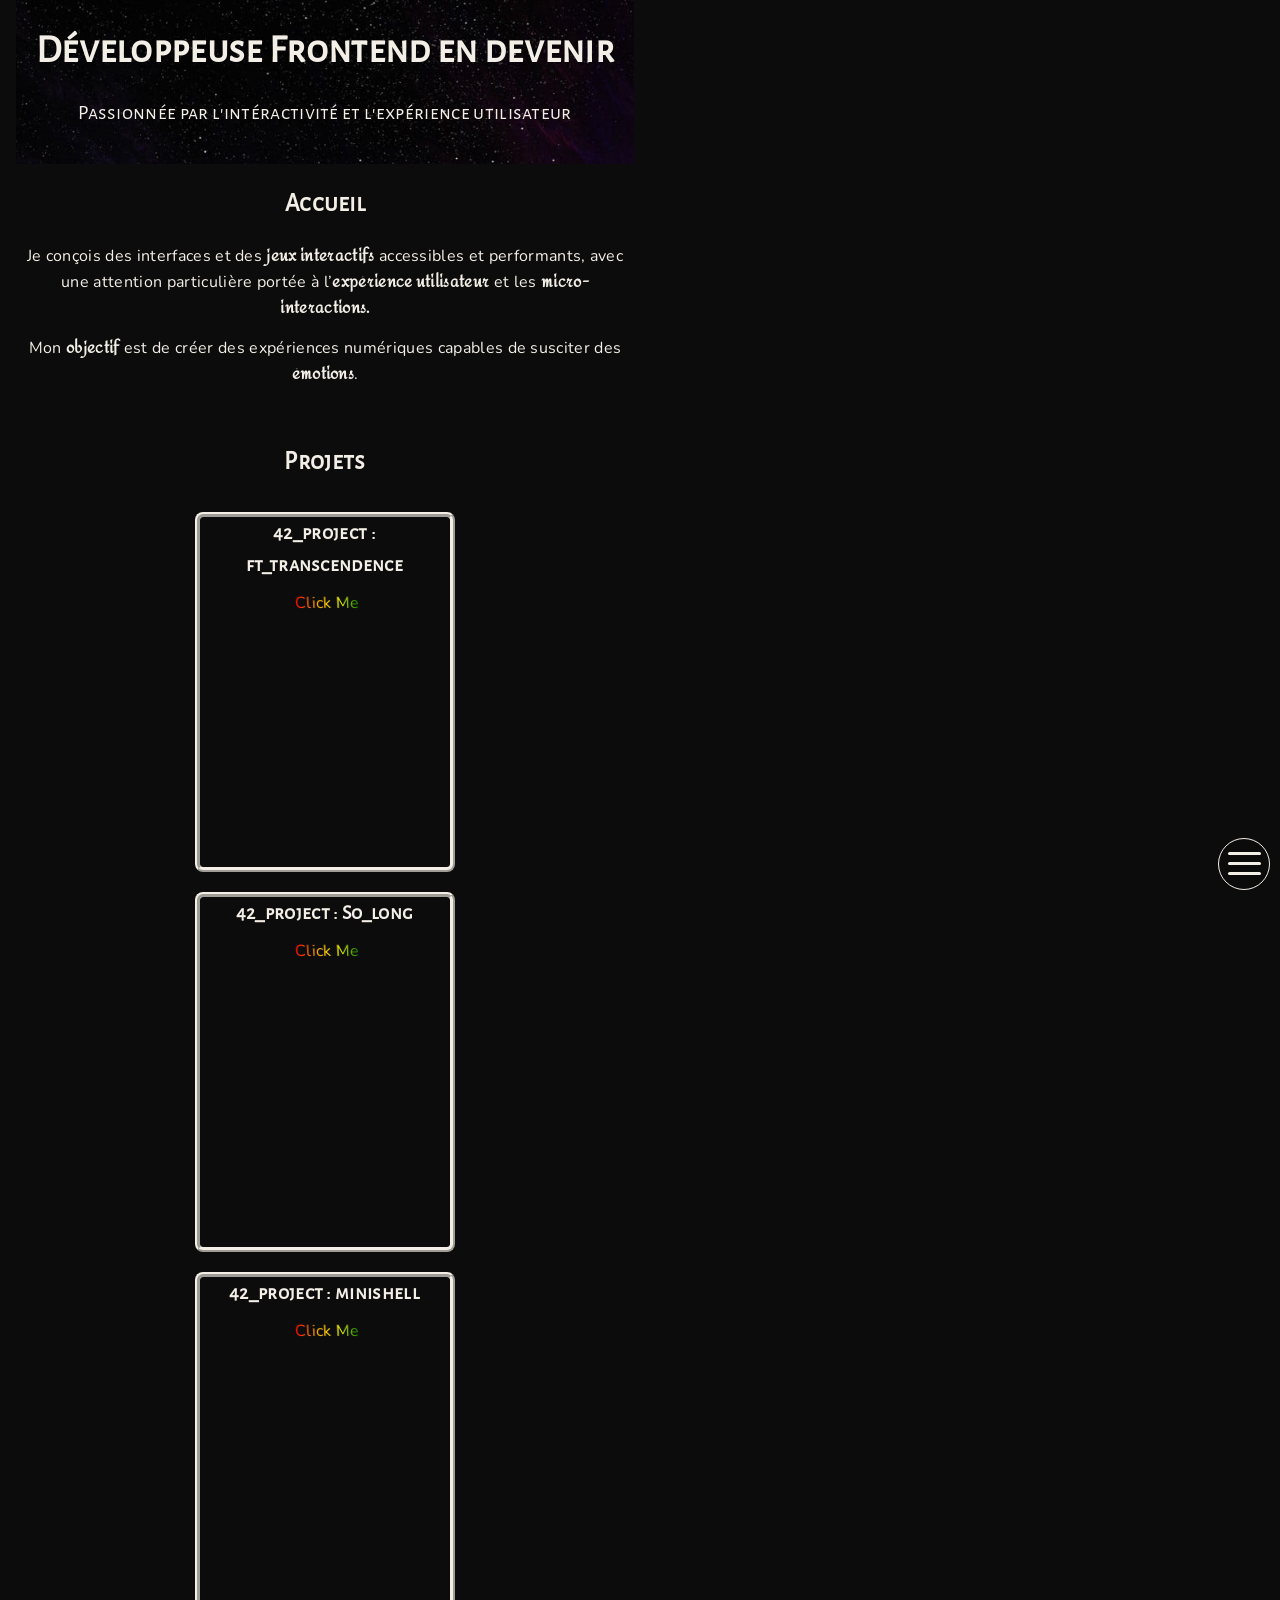
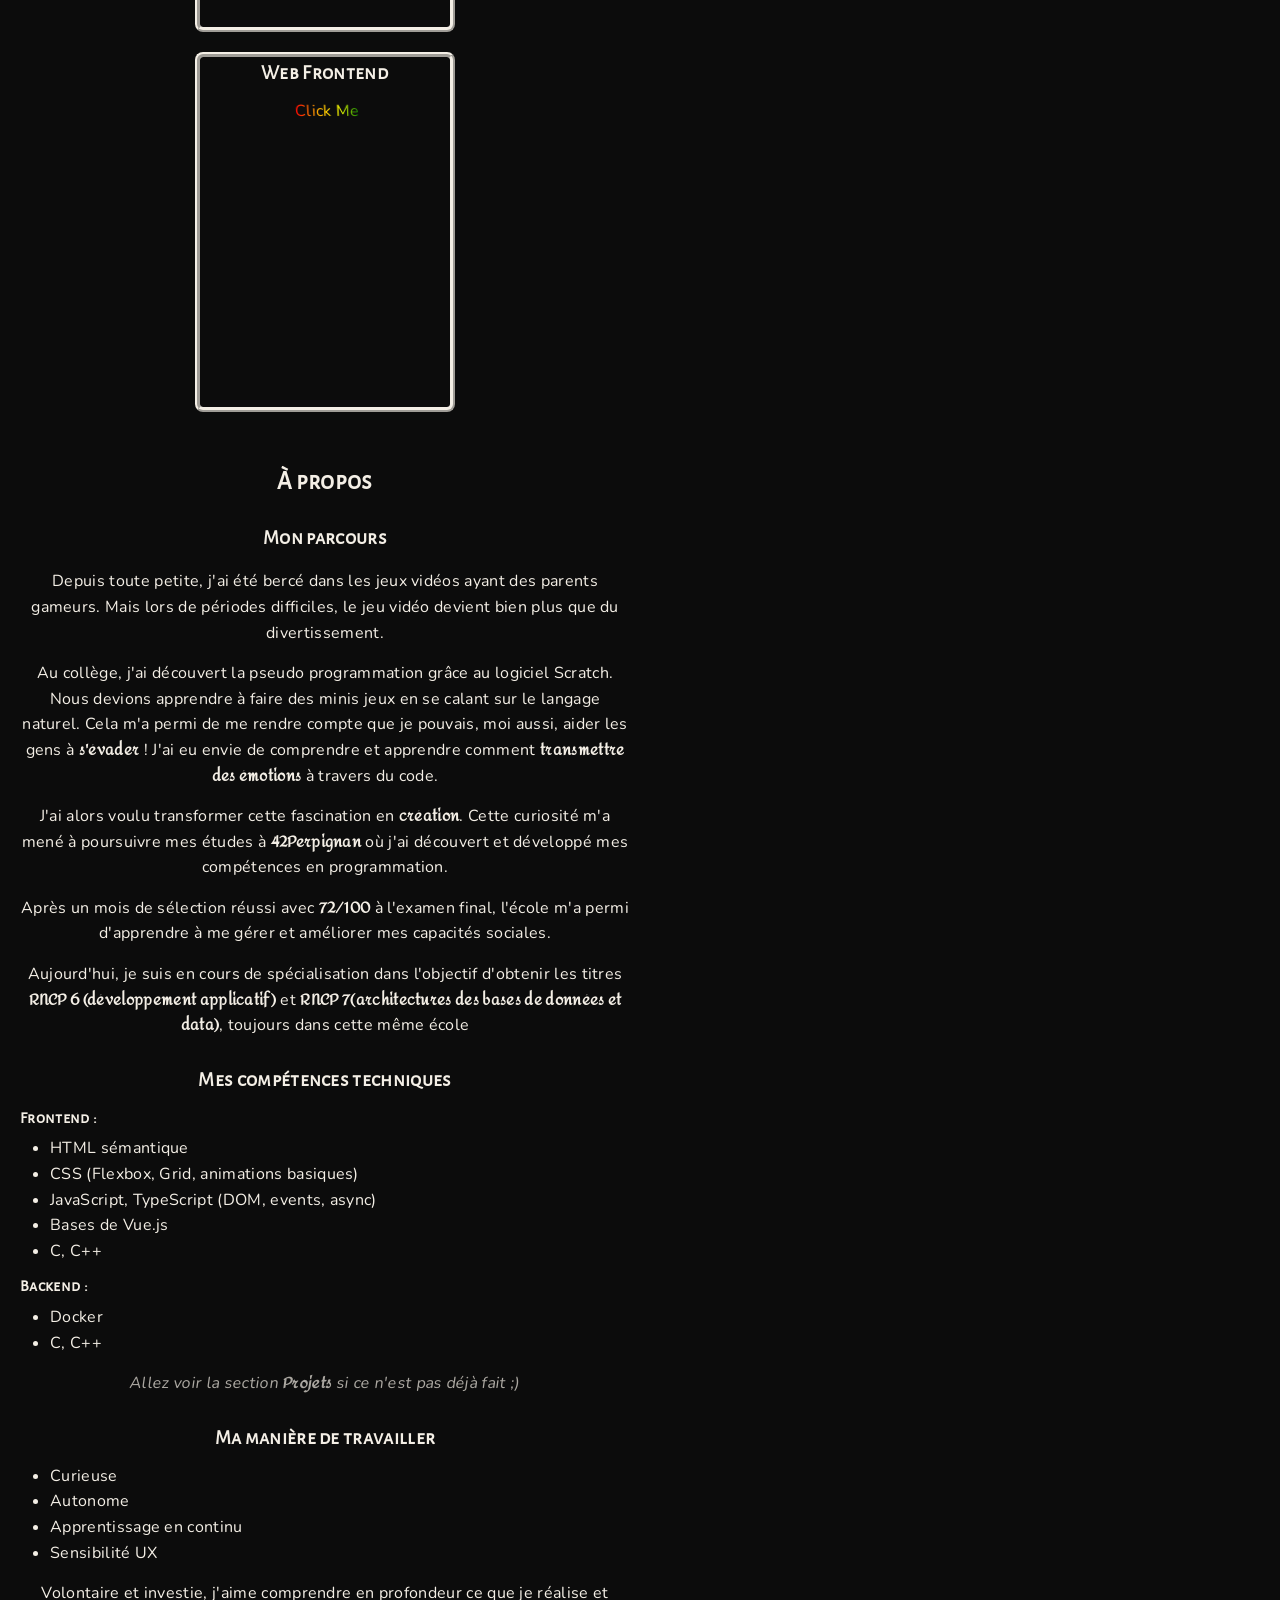
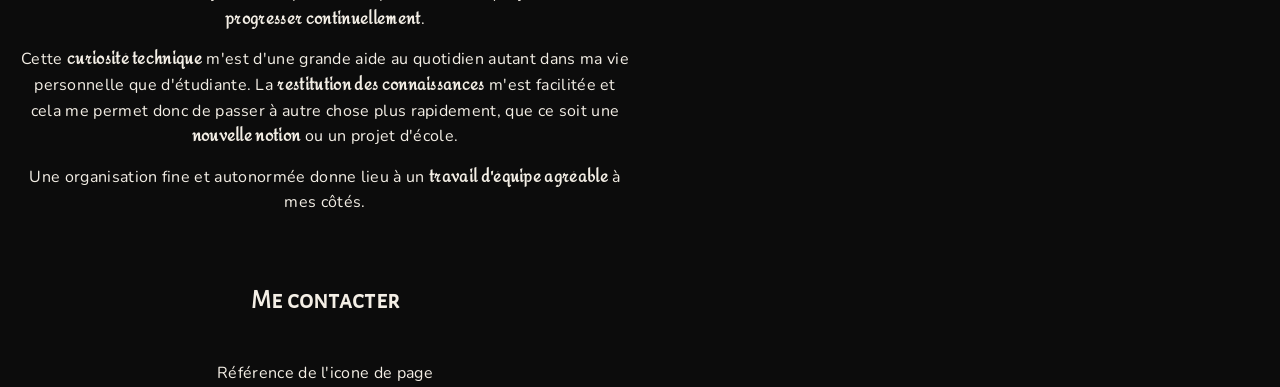
==== index.html @ 4a81463d "version choisie, navigation faite, reorganisation html-css, correction erreurs de syntaxe" ====
<!DOCTYPE html>
<html lang="fr">
	<head>
		<meta charset="UTF-8" />
		<meta name="viewport" content="width=device-width, initial-scale=1" />
		<title>Portfolio de Julie</title>
		<link rel="icon" type="image/png" href="assets/img/champignon.png" />
		<link rel="stylesheet" href="assets/css/style.css" />
		<script src="assets/js/script.js" defer></script>
	</head>
	<body>
		<header>
			<nav class="header__navigation">
				<a class="navigation__visible_element navigation__title" href="#title"><img src="assets/img/champignon.png" height="40px" width="40px" /><span>Julie</span></a>
				<ul class="navigation__list">
					<li class="navigation__visible_element navigation__links"><a href="#home" class="page"><span>Accueil</span></a></li>
					<li class="navigation__visible_element navigation__links"><a href="#project"><span>Mes projets</span></a></li>
					<li class="navigation__visible_element navigation__links"><a href="#about"><span>À propos</span></a></li>
					<li class="navigation__visible_element navigation__links"><a href="#contact"><span>Contact</span></a></li>
					<li class="navigation__visible_element navigation__links"><a href="#title" class="cv"><button><div class="here">></div><span>Télécharger CV</span></button></a></li>
				</ul>
				<div class="navigation__visible_element mode__div" id="mode"><img src="assets/img/paillettes.svg" height="20px" width="20px" /><button class="dark"><div></div></button></div>
				<div class="navigation__background"><button id="burger"><div></div></button></div>
			</nav>
		</header>
		<main>
			<section class="title__section" id="title">
				<h1>Développeuse Frontend en devenir</h1>
				<p>Passionnée par l'intéractivité et l'expérience utilisateur</p>
			</section>
			<section class="home__section" id="home">
				<h2>Accueil</h2>
				<p>Je conçois des interfaces et des <span class="emphasis">jeux interactifs</span> accessibles et performants, avec une attention particulière portée à l’<span class="emphasis">expérience utilisateur</span> et les <span class="emphasis">micro-interactions.</span></p>
				<p>Mon <span class="emphasis">objectif</span> est de créer des expériences numériques capables de susciter des <span class="emphasis">émotions</span>.</p>
				<!-- <button class="signature">Me contacter</button> -->
			</section>
			<section class="project__section" id="project">
				<h2>Projets</h2>
				<div class="project__cards">
					<a href="#11">
						<article id="1">
							<h3>42_project : ft_transcendence</h3>
							<img src=""/>
							<span>Click Me</span>
						</article>
					</a>
					<a href="#21">
						<article id="2">
							<h3>42_project : So_long</h3>
							<img src=""/>
							<span>Click Me</span>
						</article>
					</a>
					<a href="#31">
						<article id="3">
							<h3>42_project : minishell</h3>
							<img src=""/>
							<span>Click Me</span>
						</article>
					</a>
					<a href="#41">
						<article id="4">
							<h3>Web Frontend</h3>
							<img src=""/>
							<span>Click Me</span>
						</article>
					</a>
				</div>
				<div class="project__description">
					<button id="close"><img src="assets/img/traverser.svg" /></button>
					<div id="11">
						<h3>42_project : ft_transcendence</h3>
						<p>Stack utilisée : mysql, DockerFile, Makefile, TypeScript, Tailwind, Vue.js, CSS</p>
						<p>Arrivée en cours de route sur un projet déjà commencé, j'ai dû m'adapter au reste du code, surtout au jeu déjà en place. Le problème c'est qu'il fallait que j'améliore et continue de construire le tournoi en même temps que de le réadapter en fonction des modifications faites au jeu pas tout à fait fini. Une autre difficulté a aussi été de comprendre l'organisation du projet et vite apprendre ce que les autres savaient déjà pour pouvoir travailler en autonomie.</p>
						<p>Ce projet a été une épreuve, réussie, pour moi, j'ai beaucoup appris au niveau travail de groupe et communication-serveur client (sans parler de la stack utilisée entièrement nouvelle pour moi).</p>
					</div>
					<div id="21">
						<h3>42_project : So_long</h3>
						<p>Stack utilisée : C, minilibx, Makefile</p>
						<p>J'ai rencontré beaucoup de problèmes sur la création de mes textures au niveau format et manipulation de GIMP, que j'ai résolu en expérimentant.</p>
						<p>Cela a été un projet plutôt simple, j'ai appris comment les touches du clavier sont représentées dans le code ainsi que comment gérer la taille de l'écran et textures avec la minilibx.</p>
						<p>Le plus compliqué a été les textures et organiser mon projet proprement étant un projet solo.</p>
					</div>
					<div id="31">
						<h3>42_project : minishell</h3>
						<p>Stack utilisée : C, Makefile</p>
						<p>Un projet difficile car étant le premier projet en groupe de l'école 42, il fallait apprendre à nous gérer. Comme ma promotion était en avance sur moi, je me suis retrouvée dans un entre deux où il n'y avait pas de personnes disponible pour faire le projet, alors je l'ai fait quasi entièrement toute seule. J'ai eu beaucoup de difficultés à comprendre comment le shell fonctionnait et trouver le bon ordre de traitement.</p>
						<p>J'ai appris le fonctionnement des signaux un peu plus en profondeur ainsi que les heredocs et la tokenisation.</p>
						<p>Sur ce projet j'ai fourni de gros efforts d'organisation et de tri de fonctions pour faciliter la compréhension des autres ainsi que la mienne.</p>
					</div>
					<div id="41">
						<h3>Web Frontend</h3>
						<p>Stack utilisée : HTML, CSS, JavaScript</p>
					</div>
				</div>
			</section>
			<section class="about__section" id="about">
				<h2>À propos</h2>
				<div>
					<h3>Mon parcours</h3>
					<p>Depuis toute petite, j'ai été bercé dans les jeux vidéos ayant des parents gameurs. Mais lors de périodes difficiles, le jeu vidéo devient bien plus que du divertissement.</p>
					<p>Au collège, j'ai découvert la pseudo programmation grâce au logiciel Scratch. Nous devions apprendre à faire des minis jeux en se calant sur le langage naturel. Cela m'a permi de me rendre compte que je pouvais, moi aussi, aider les gens à <span class="emphasis">s'évader</span> ! J'ai eu envie de comprendre et apprendre comment <span class="emphasis">transmettre des émotions</span> à travers du code.</p>
					<p>J'ai alors voulu transformer cette fascination en <span class="emphasis">création</span>. Cette curiosité m'a mené à poursuivre mes études à <span class="emphasis">42Perpignan</span> où j'ai découvert et développé mes compétences en programmation.</p>
					<p>Après un mois de sélection réussi avec <span class="emphasis">72/100</span> à l'examen final, l'école m'a permi d'apprendre à me gérer et améliorer mes capacités sociales.</p>
					<p>Aujourd'hui, je suis en cours de spécialisation dans l'objectif d'obtenir les titres <span class="emphasis">RNCP 6 (développement applicatif)</span> et <span class="emphasis">RNCP 7(architectures des bases de données et data)</span>, toujours dans cette même école</p>
				</div>
				<div>
					<h3>Mes compétences techniques</h3>
					<h4>Frontend :</h4>
					<ul>
						<li>HTML sémantique</li>
						<li>CSS (Flexbox, Grid, animations basiques)</li>
						<li>JavaScript, TypeScript (DOM, events, async)</li>
						<li>Bases de Vue.js</li>
						<li>C, C++</li>
					</ul>
					<h4>Backend :</h4>
					<ul>
						<li>Docker</li>
						<li>C, C++</li>
					</ul>
					<p class="info">Allez voir la section <span class="emphasis">Projets</span> si ce n'est pas déjà fait ;)</p>
				</div>
				<div>
					<h3>Ma manière de travailler</h3>
					<ul>
						<li>Curieuse</li>
						<li>Autonome</li>
						<li>Apprentissage en continu</li>
						<li>Sensibilité UX</li>
					</ul>
					<p>Volontaire et investie, j'aime comprendre en profondeur ce que je réalise et <span class="emphasis">progresser continuellement</span>.</p>
					<p>Cette <span class="emphasis">curiosité technique</span> m'est d'une grande aide au quotidien autant dans ma vie personnelle que d'étudiante. La <span class="emphasis">restitution des connaissances</span> m'est facilitée et cela me permet donc de passer à autre chose plus rapidement, que ce soit une <span class="emphasis">nouvelle notion</span> ou un projet d'école.</p>
					<p>Une organisation fine et autonormée donne lieu à un <span class="emphasis">travail d'équipe agréable</span> à mes côtés.</p>
				</div>
			</section>
			<section class="contact__section" id="contact">
				<h2>Me contacter</h2>
			</section>
		</main>
		<footer>
			<a href="https://www.flaticon.com/fr/icones-gratuites/la-nature" title="la nature icônes">Référence de l'icone de page</a>
		</footer>
	</body>
</html>
---- assets/css/style.css ----
:root {
	--white: rgb(244, 239, 230);
	--black: rgb(12, 12, 12);
	--blue-grey: rgb(46, 52, 77);
	--violet: rgb(69, 28, 74);
	--dark-violet: color-mix(in srgb, var(--violet) 60%, var(--blue-grey) 40%);
	--dark-magenta: darkmagenta;
	--pink: rgb(194, 11, 99);
	--dark-pink: color-mix(in srgb, var(--pink) 60%, var(--blue-grey) 40%);
	--blue: rgb(30, 47, 151);
	--dark-blue: color-mix(in srgb, var(--blue) 60%, var(--blue-grey) 40%);

	
	/* mode dark / light */
	--bg-img: url(../img/bg_b.jpg);
	--bg-color: var(--black);
	--txt-color: var(--white);
	--shadow-black: 12 12 12;
	--shadow-white: 244 239 230;

	--xs: 5px;
	--s: 10px;
	--m: 20px;
	--l: 25px;
	--xl: 30px;

	--size-font: 16px;
	--size-h3: 20px;
	--size-h2: 25px;
	--size-h1: 31px;
	--size-hero: 39px;
}

/* -------------------- Dyslexic people's adaptation's fonts */
@font-face {
	font-family: "Amita";
	src: url(../fonts/Amita-Regular.ttf);
}

@font-face {
	font-family: "AlegreyaSansMS";
	src: url(../fonts/AlegreyaSansSC-Regular.ttf);
}

@font-face {
	font-family: "Nunito";
	src: url(../fonts/Nunito-Regular.ttf);
}

@font-face {
	font-family: "Birthstone";
	src: url(../fonts/Birthstone-Regular.ttf);
}
/* ----------------------------------------------------- End */

.emphasis {
	font-size: calc(var(--size-font) - 1px);
	font-family: "Amita";
	font-weight: bold;
}

.signature {
	font-family: "Birthstone";
}

.info {
	transform: skewX(-8deg);
	filter: brightness(0.7);
}


/* ----------------------------------------------------------- */
/* -------------------------- RESET -------------------------- */
/* ----------------------------------------------------------- */

* {
	margin: 0;
	padding: 0;
	z-index: 5;

	-webkit-tap-highlight-color: transparent;

	transition: all 1s ease;
}

:focus-visible {
  outline: 2px solid var(--pink);
  outline-offset: 3px;
}

html {
	scroll-behavior: smooth;
}

body {
	color: var(--txt-color);
	font-family: "Nunito";
	font-size: var(--size-font);
	text-align: center;

	/* Dyslexic people's adaptation's parameters */
	line-height: 1.6;
	letter-spacing: 0.02em;
	max-width: 65ch;
	/* ------------------------------------- End */

	background-color: var(--bg-color);
}

main {
	display: flex;
	flex-direction: column;
	justify-content: center;
	align-items: center;
}

section {
	padding: var(--m);
}

button {
	all: unset;
	cursor: pointer;
}

a {
	all: unset;
	cursor: pointer;
}

/* -------------------------------------------------- Titles */
h1,h2,h3,h4 {
	font-family: "AlegreyaSansMS";
}

h1 {
	font-size: var(--size-h1);
}

h2 {
	font-size: var(--size-h2);
	margin-bottom: var(--m);
}

h3 {
	font-size: var(--size-h3);
	margin-bottom: var(--s);
}

h4 {
	margin-bottom: var(--xs);
}
/* ---------------------------------------------- Titles end */

p {
	margin: 15px 0;
}


/* ----------------------------------------------------------- */
/* ------------------------- HEADER -------------------------- */
/* ----------------------------------------------------------- */

header {
	position: fixed;
	bottom: calc(var(--s) + 5px);
	right: var(--s);
	z-index: 7;

	height: 500px;
	width: 200px;
}

/* -------------------------------------------------- Navbar */
.header__navigation {
	position: relative;

	display: flex;
	flex-direction: column;
	justify-content: unset;
	align-items: center;
}

.header__navigation > * {
	margin: var(--m) 0;
	z-index: 7;
}

.navigation__visible_element {
	opacity: 0;
	visibility: hidden;
	transform: translateY(-10px);
	transition: all 0.6s ease;
}

.navigation__visible_element.open {
	opacity: 1;
	visibility: visible;
	transform: translateY(0);
}

.navigation__title {
	display: flex;
	justify-content: center;
	align-items: center;

	transition: all 0.2s ease;
}

.navigation__title:hover {
	transform: scale(1.2);
}

.navigation__title:active {
	transform: scale(0.9);
}

.navigation__title > img {
	margin-right: var(--s);
}

.navigation__list {
	list-style: none;
}

.navigation__links {
	display: flex;
	justify-content: center;
	align-items: center;
}

.navigation__links > a {
	position: relative;

	padding: 7px 12px;
	margin: 7px;

	display: flex;
	justify-content: center;
	align-items: center;

	border-radius: 15px;
	border: none;

	background: none;

	transition: all 0.2s ease;
}

.navigation__links > a:before {
	content: "";

	position: absolute;
	inset: 0;
	z-index: 4;

	border-radius: 15px;
	border: none;

	background: linear-gradient(
		to right,
		var(--dark-pink) 0%,
		var(--pink) 33%,
		var(--pink) 70%,
		var(--dark-pink) 100%
	);

	box-shadow:
		inset 0 3px 6px rgba(255,255,255,0.4),
		inset 0 -4px 8px rgba(0,0,0,0.4);

	opacity: 0;
}

.navigation__links > a:hover {
	transform: scale(1.2);
}

.navigation__links > a:active {
	transform: scale(0.9);
}

.navigation__links > a > span {
	transition: none;
}

.navigation__links > a.page:before {
	opacity: 1;
}

.navigation__links > a.page:hover {
	box-shadow:
		2px 2px 10px rgb(var(--shadow-white) / 0.4);
}

.navigation__links > a.page > span {
	color: var(--white);
}

/* ------------------------------- Button CV + animation */
.navigation__links > a.cv {
	padding: 0;
}

.navigation__links > a.cv > button {
	position: relative;

	padding: 5px;

	color: var(--white);
	
	border-radius: 15px;
		
	display: flex;
	justify-content: center;
	align-items: center;

	background: linear-gradient(to right, var(--violet) 0%, darkmagenta 25%, darkmagenta 100%);

	box-shadow:
		inset 0 3px 6px rgba(255,255,255,0.4),
		inset 0 -4px 8px rgba(0,0,0,0.4);
}

.navigation__links > a.cv > button:hover {
	box-shadow:
		inset 0 3px 6px rgba(255,255,255,0.4),
		inset 0 -4px 8px rgba(0,0,0,0.4),
		2px 2px 10px rgb(var(--shadow-white) / 0.4);
}

.navigation__links > a.cv > button > div.here {
	margin-right: 5px;

	height: 25px;
	width: 25px;
	
	display: flex;
	justify-content: center;
	align-items: center;

	border-radius: 50%;

	background-color: black;
	box-shadow: inset -2px 3px 6px rgba(255,255,255,0.4);

	color: var(--dark-magenta);
}

.navigation__links > a.cv > button > span {
	padding: 2px 7px 2px 0;
}

.navigation__links > a.cv > button.move > span {
	cursor: not-allowed;
	animation: cv-out 1.2s linear;
}

@keyframes cv-out {
	12% {
		transform: scale(1.4);
		opacity: 0;
	}

	90% {
		transform: scale(1.5);
		opacity: 0;
	}

	100% {
		transform: scale(1);
		opacity: 1;
	}
}

.navigation__links > a.cv .star {
	position: absolute;
	top: calc(50% - 2px);
	left: calc(50% - 2px);
	
	width: 4px;
	height: 4px;
	
	display: none;

	background-color: rgb(255, 163, 208);

	transform-origin: center;
	clip-path: path("M 2 0 C 2 1, 3 2, 4 2 C 3 2, 2 3, 2 4 C 2 3, 1 2, 0 2 C 1 2, 2 1, 2 0 Z");
}

.navigation__links > a.cv .star.move {
	display: block;
	animation: star-out 1.2s linear;
}

@keyframes star-out {
	0% {
		transform: scale(var(--size) * 0.05) translate(var(--x), var(--y));
	}

	12% {
		transform: scale(calc(var(--size) * 0.9)) translate(calc(var(--x) * 1.9), calc(var(--y) * 1.9));
	}

	90% {
		transform: scale(var(--size)) translate(calc(var(--x) * 2), calc(var(--y) * 2));
	}

	100% {
		transform: scale(1) translate(var(--x), var(--y));
	}
}
/* --------------------------- Button CV + animation end */

/* ------------------------------------------------ Mode */
.mode__div {
	display: flex;
	align-items: center;
}

.mode__div > button {
	margin-left: var(--s);

	height: 30px;
	width: 55px;

	display: flex;
	justify-content: flex-start;
	align-items: center;

	border-radius: 15px;
	border-style: solid;
	border-color: var(--txt-color);
	border-width: 1px;

	background-color: var(--bg-color);

	box-shadow:
		inset 0 3px 6px rgba(0,0,0,0.4),
		inset 0 -4px 8px rgba(255,255,255,0.4);

	transition: all 1s ease;
}

.mode__div > button > div {
	margin: 0 1px;

	height: 25px;
	width: 25px;

	border-radius: 50%;

	background: linear-gradient(
		45deg,
		var(--dark-pink) 0%,
		var(--pink) 33%,
		var(--pink) 70%,
		var(--dark-pink) 100%
	);

	box-shadow:
		inset 0 3px 6px rgba(255,255,255,0.4),
		inset 0 -4px 8px rgba(0,0,0,0.4);

	transition: all 1s ease;

	--x: 0px;
	transform: translateX(var(--x, 0px)) scale(1);
}

.mode__div > button.light > div {
	--x: 28px;
}

.mode__div > button:hover > div {
	transform: translateX(var(--x, 0px)) scale(1.2);
}
/* -------------------------------------------- Mode end */

/* ---------------------------------------------- Burger */
.navigation__background {
	position: absolute;
	bottom: -65px;
	right: 0;
	z-index: 6;

	height: 50px;
	width: 50px;

	font-size: 0;

	border-radius: 50%;
	border-color: var(--txt-color);
	border-width: 1px;
	border-style: solid;

	background-color: rgb(var(--shadow-black) / 0.8);
	/* backdrop-filter: blur(4px); */
}

.navigation__background.open {
	animation: menu-open 0.6s forwards;
}

.navigation__background.close {
	animation: menu-open 0.6s reverse;
}

@keyframes menu-open {
	20%{
		border-radius: 12px;
		height: 50px;
		width: 50px;
	}
	100% {
		border-radius: 12px;
		height: 110%;
		width: 100%;
	}
}

.navigation__background > button {
	position: absolute;
	bottom: 0;
	right: 0;

	height: 50px;
	width: 50px;

	display: flex;
	justify-content: center;
	align-items: center;
}

.navigation__background > button > div {
	position: relative;

	height: 3px;
	width: 33px;

	border-radius: 3px;

	background-color: var(--txt-color);
}

.navigation__background.open > button > div {
	background-color: transparent;
}

.navigation__background > button > div::before, .navigation__background > button > div::after {
	content: "";

	position: absolute;
	left: 0px;

	height: 3px;
	width: 33px;

	border-radius: 3px;

	background-color: var(--txt-color);

	transition: all 1s ease;
}

.navigation__background > button > div::before {
	transform: translateY(-10px);
}

.navigation__background.open > button > div::before {
	transform: rotate(45deg);
}

.navigation__background > button > div::after {
	transform: translateY(10px);
}

.navigation__background.open > button > div::after {
	transform: rotate(-45deg);
}
/* ------------------------------------------ Burger end */
/* ---------------------------------------------- Navbar end */


/* ----------------------------------------------------------- */
/* -------------------------- TITLE -------------------------- */
/* ----------------------------------------------------------- */

.title__section {
	display: flex;
	flex-direction: column;
	justify-content: center;
	align-items: center;

	background-size: cover;
	background-attachment: fixed;
	background-image: var(--bg-img);
}

.title__section h1 {
	font-size: var(--size-hero);
}

.title__section p {
	font-family: "AlegreyaSansMS";
	font-size: var(--size-h3);
}


/* ----------------------------------------------------------- */
/* ------------------------- PROJECTS ------------------------ */
/* ----------------------------------------------------------- */

.project__section {
	display: flex;
	flex-direction: column;
	justify-content: center;
	align-items: center;
}

/* --------------------------------------------- Cards start */
.project__section > .project__cards {
	display: grid;
	grid-template-columns: 1;
	grid-template-rows: 4;
}

.project__section > .project__cards > a {
	margin: var(--s);
}

.project__section > .project__cards > a > article {
	width: 250px;
	height: 350px;

	cursor: pointer;

	border: 5px ridge;
	border-radius: 8px;
	border-color: var(--txt-color);

	transition: transform 0.5s ease;
	transform-style: preserve-3d;
}

.project__section > .project__cards > a > article:hover {
	transform: perspective(400px) rotateX(5deg) rotateY(5deg) scale(1.05);
	box-shadow: 5px 5px 15px var(--dark-magenta);
}

.project__section > .project__cards > a > article > p {
	transform: skewX(-5deg);
	color: var(--pink);
}

.project__section > .project__cards > a > article > span {
	display: inline-block;

	background: linear-gradient(90deg, red, orange, yellow, green, blue, violet, red);
	background-size: 200%;
	background-clip: text;

	color: transparent;

	transform: skewX(3deg);
	animation: rainbowMove 3s linear infinite;
}

@keyframes rainbowMove {
	to {
		background-position: -200%;
	}
}
/* ----------------------------------------------- Cards end */

/* --------------------------------------- Description start */
.project__section > .project__description {
	position: relative;
}

.project__section > .project__description > button {
	position: absolute;
	top: var(--m);
	right: var(--m);
	z-index: 6;
	
	align-self: flex-end;
	
	display: none;

	border: none;
	background: none;
	color: inherit;
	font-size: 0;
}

.project__section > .project__description > button:active {
	transform: scale(0.85);
	transition: ease;
}

.project__section > .project__description > div {
	display: none;
	padding: var(--s);

	color: var(--white);

	border-radius: 10px;
	border-color: var(--txt-color);
	border-style: ridge;
	border-width: 2px;

	background: linear-gradient(165deg, var(--violet) 0%, var(--violet) 30%, var(--pink));
}
/* ----------------------------------------- Description end */


/* ----------------------------------------------------------- */
/* -------------------------- ABOUT -------------------------- */
/* ----------------------------------------------------------- */

.about__section div:not(:first-of-type) {
	margin: var(--l) 0;
}

.about__section h4 {
	text-align: left;
}

.about__section ul {
	text-align: left;
	margin-left: var(--xl);
	margin-bottom: var(--s);
}

/* ----------------------------------------------------------- */
/* -------------------------- FOOTER ------------------------- */
/* ----------------------------------------------------------- */

footer a {
	color: inherit;
}

footer a:hover {
	text-decoration: underline;
}
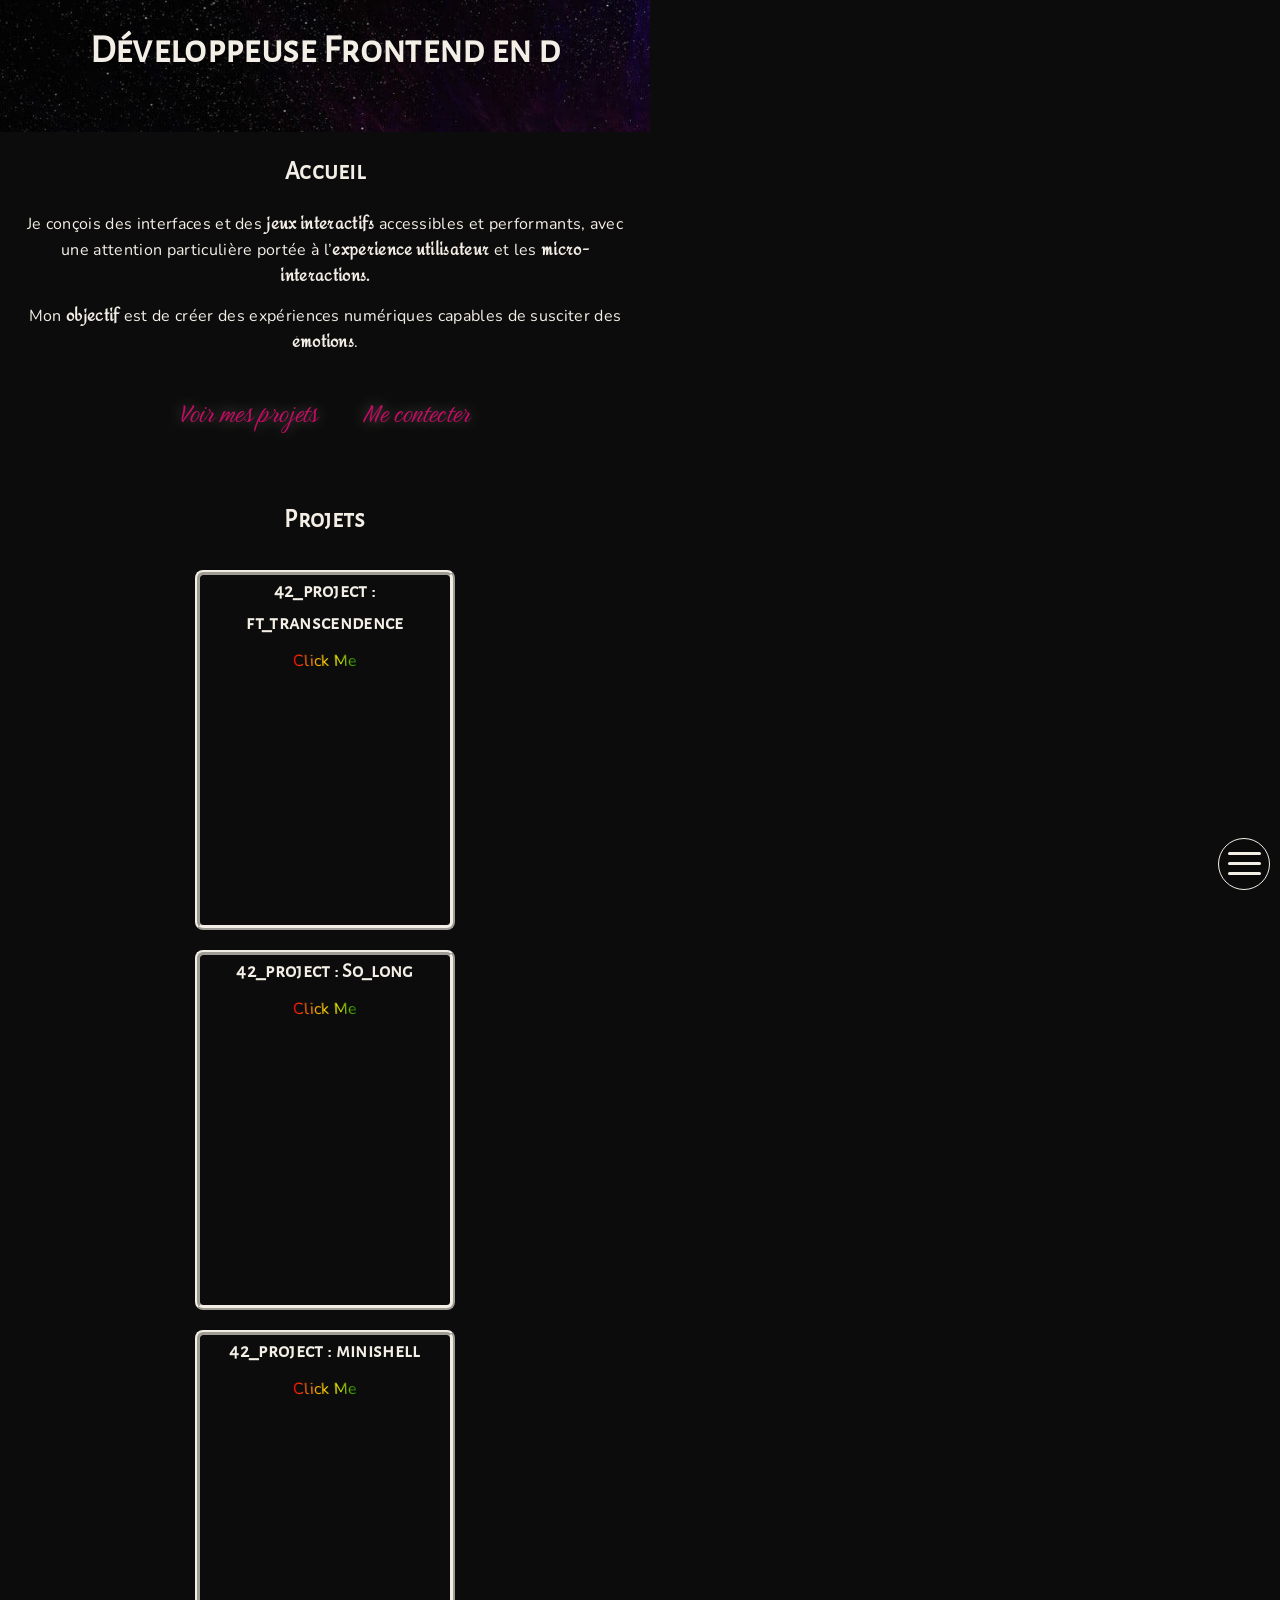
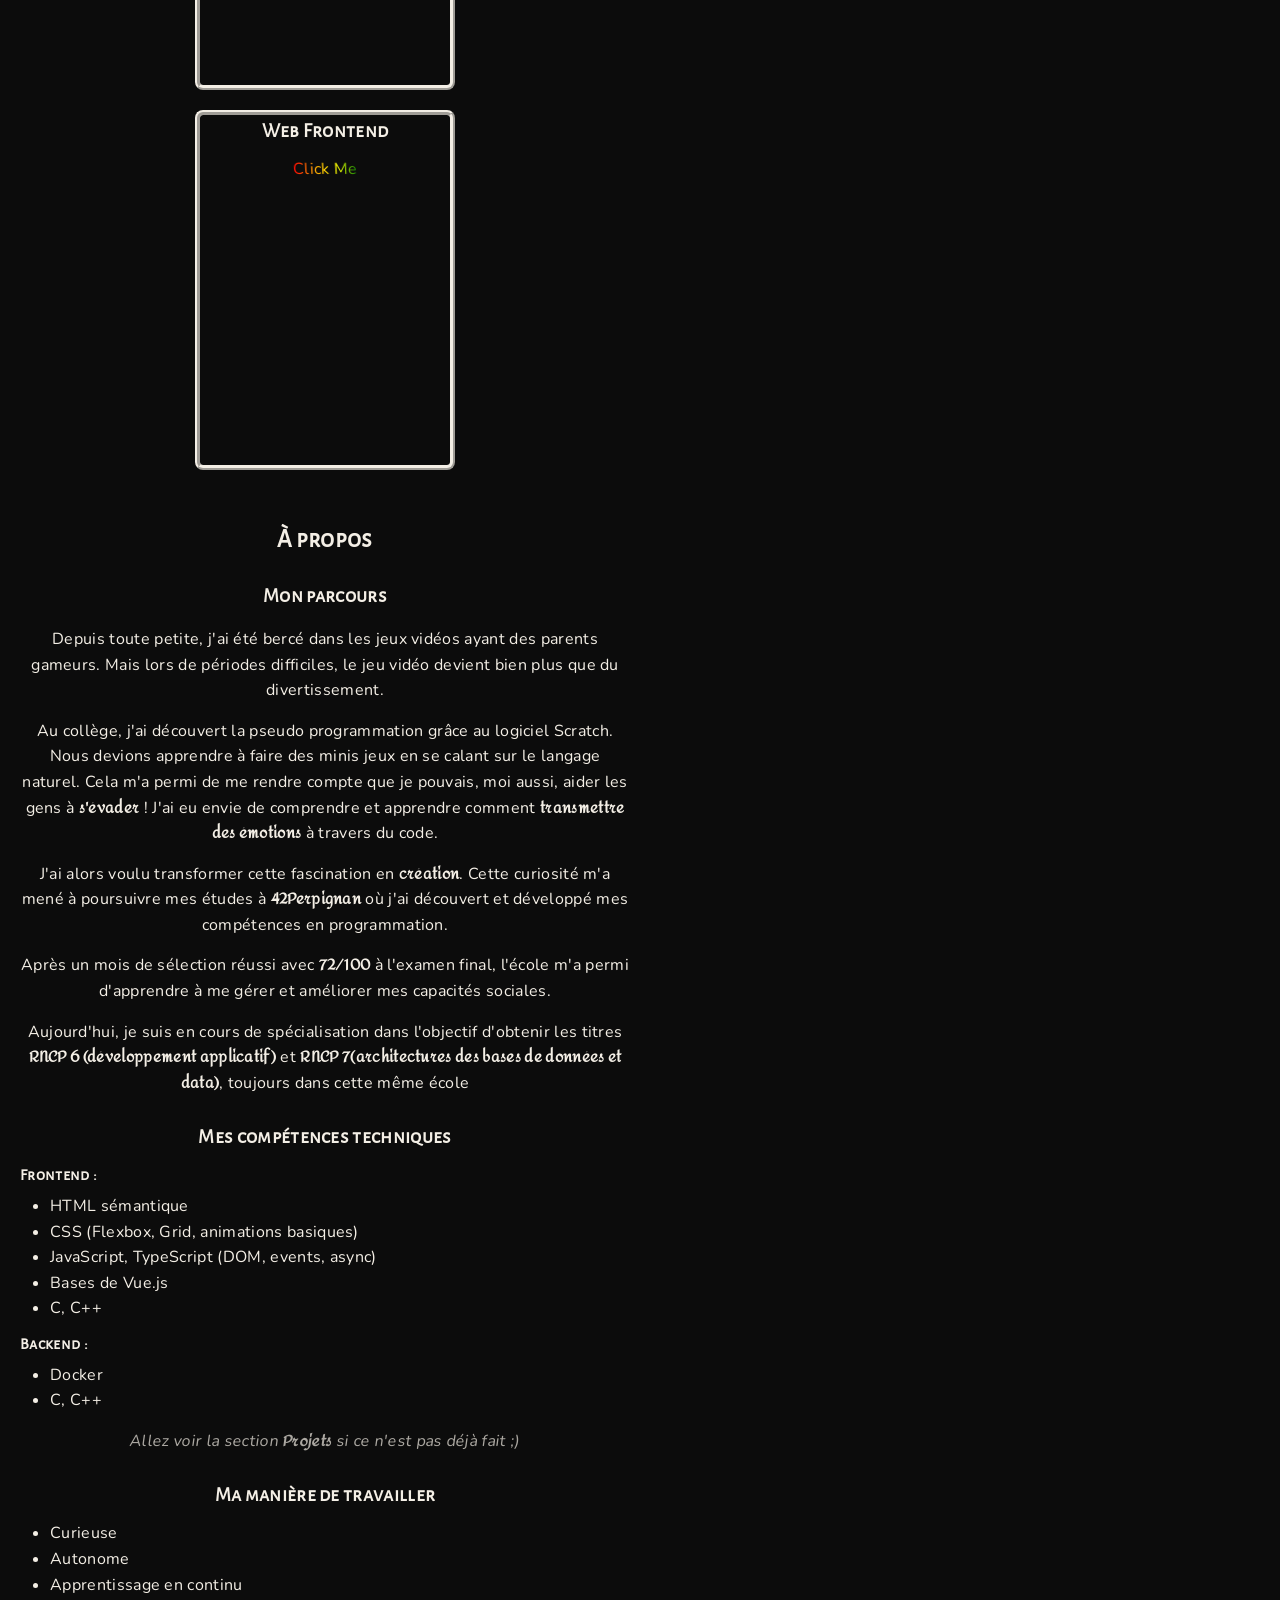
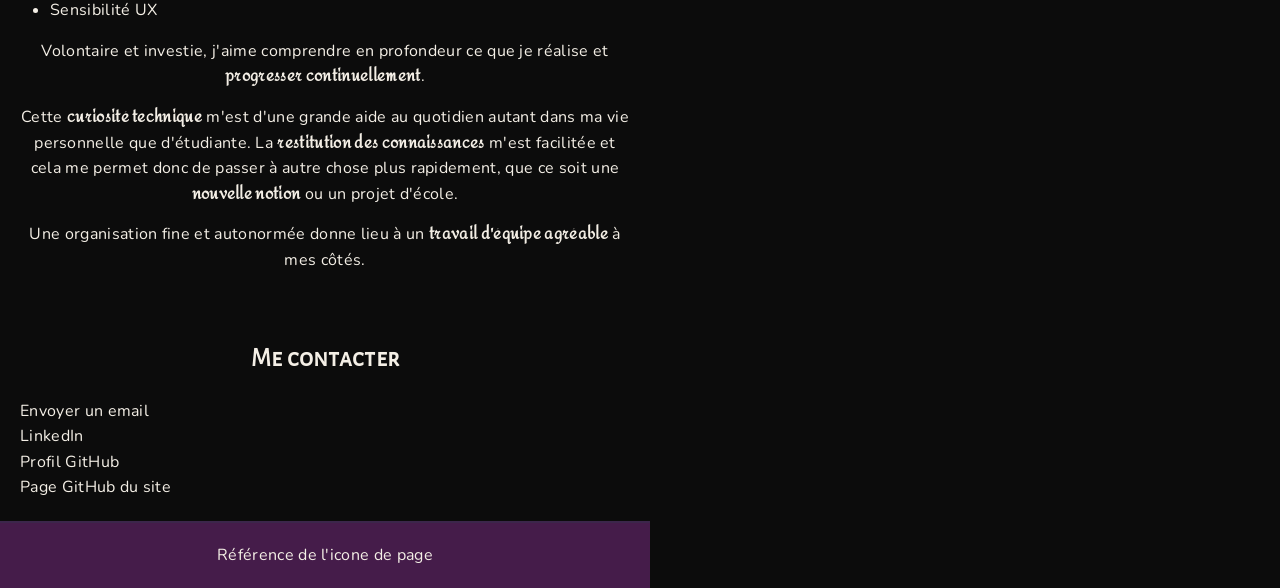
==== commit 6f25b1fb: "arrangements fichiers; ajout differents formats et taille d images compressees; a verifier animation" ====
--- a/index.html
+++ b/index.html
@@ -25,14 +25,15 @@
 		</header>
 		<main>
 			<section class="title__section" id="title">
-				<h1>Développeuse Frontend en devenir</h1>
-				<p>Passionnée par l'intéractivité et l'expérience utilisateur</p>
+				<h1 class="typing" data-text="Développeuse Frontend en devenir"></h1>
+				<p class="typing" data-text="Passionnée par l'intéractivité et l'expérience utilisateur"></p>
 			</section>
 			<section class="home__section" id="home">
 				<h2>Accueil</h2>
 				<p>Je conçois des interfaces et des <span class="emphasis">jeux interactifs</span> accessibles et performants, avec une attention particulière portée à l’<span class="emphasis">expérience utilisateur</span> et les <span class="emphasis">micro-interactions.</span></p>
 				<p>Mon <span class="emphasis">objectif</span> est de créer des expériences numériques capables de susciter des <span class="emphasis">émotions</span>.</p>
-				<!-- <button class="signature">Me contacter</button> -->
+				<a href="#project"><span class="signature bouncing">Voir mes projets</span></a>
+				<a href="#contact"><span class="signature bouncing">Me contecter</span></a>
 			</section>
 			<section class="project__section" id="project">
 				<h2>Projets</h2>
@@ -91,6 +92,9 @@
 					<div id="41">
 						<h3>Web Frontend</h3>
 						<p>Stack utilisée : HTML, CSS, JavaScript</p>
+						<p>Le site web est en lui même un exemple de travail (j'ajouterai à l'avenir d'autres mini modules à la suite de ce texte).</p>
+						<p>Lors de sa construction, j'ai beaucoup appris de règles et réfléchis sur mes erreurs. Moults aller-retours ont été faits au niveau des choix et stratégies que je devais adopter pour optimiser et organiser au mieux mon code.</p>
+						<p>La difficulté a été de trouver la motivation nécessaire pour continuer. C'est dur de se lancer dans quelque chose que l'on connait à peine sans vraiment de guide et avec autant de spécificités.</p>
 					</div>
 				</div>
 			</section>
@@ -136,10 +140,14 @@
 			</section>
 			<section class="contact__section" id="contact">
 				<h2>Me contacter</h2>
+				<a target="_blank" rel="noopener noreferrer" href"julie.verdier.fiot@hotmail.com">Envoyer un email</a>
+				<a target="_blank" rel="noopener noreferrer" href="https://www.linkedin.com/in/julie-verdier-fiot">LinkedIn</a>
+				<a target="_blank" rel="noopener noreferrer" href="https://github.com/Jujufinote">Profil GitHub</a>
+				<a target="_blank" rel="noopener noreferrer" href="https://github.com/Jujufinote/My_Portfolio">Page GitHub du site</a>
 			</section>
 		</main>
 		<footer>
-			<a href="https://www.flaticon.com/fr/icones-gratuites/la-nature" title="la nature icônes">Référence de l'icone de page</a>
+			<a target="_blank" rel="noopener noreferrer" href="https://www.flaticon.com/fr/icones-gratuites/la-nature" title="la nature icônes">Référence de l'icone de page</a>
 		</footer>
 	</body>
 </html>
--- a/assets/css/style.css
+++ b/assets/css/style.css
@@ -12,7 +12,7 @@
 
 	
 	/* mode dark / light */
-	--bg-img: url(../img/bg_b.jpg);
+	--bg-img: url(../img/bg-b/bg_1920x1080.jpg);
 	--bg-color: var(--black);
 	--txt-color: var(--white);
 	--shadow-black: 12 12 12;
@@ -60,12 +60,30 @@
 }
 
 .signature {
+	font-size: calc(var(--size-font) + 15px);
 	font-family: "Birthstone";
+	color: var(--pink);
+	text-shadow: 0 0 15px rgb(var(--shadow-white) / 0.4);
 }
 
 .info {
 	transform: skewX(-8deg);
 	filter: brightness(0.7);
+}
+
+.bouncing > span {
+  display: inline-block;
+  animation: bounce 2.8s ease-in-out infinite;
+  animation-delay: calc(var(--i) * 0.15s);
+}
+
+@keyframes bounce {
+  0%, 100% {
+    transform: translateY(0);
+  }
+  50% {
+    transform: translateY(-4px);
+  }
 }
 
 
@@ -110,8 +128,6 @@
 main {
 	display: flex;
 	flex-direction: column;
-	justify-content: center;
-	align-items: center;
 }
 
 section {
@@ -169,6 +185,8 @@
 
 	height: 500px;
 	width: 200px;
+
+	visibility: hidden;
 }
 
 /* -------------------------------------------------- Navbar */
@@ -177,7 +195,6 @@
 
 	display: flex;
 	flex-direction: column;
-	justify-content: unset;
 	align-items: center;
 }
 
@@ -186,30 +203,16 @@
 	z-index: 7;
 }
 
-.navigation__visible_element {
-	opacity: 0;
-	visibility: hidden;
-	transform: translateY(-10px);
-	transition: all 0.6s ease;
-}
-
-.navigation__visible_element.open {
-	opacity: 1;
-	visibility: visible;
-	transform: translateY(0);
-}
-
 .navigation__title {
 	display: flex;
-	justify-content: center;
 	align-items: center;
 
 	transition: all 0.2s ease;
 }
-
+/* pas mobile
 .navigation__title:hover {
 	transform: scale(1.2);
-}
+} */
 
 .navigation__title:active {
 	transform: scale(0.9);
@@ -226,7 +229,6 @@
 .navigation__links {
 	display: flex;
 	justify-content: center;
-	align-items: center;
 }
 
 .navigation__links > a {
@@ -236,8 +238,6 @@
 	margin: 7px;
 
 	display: flex;
-	justify-content: center;
-	align-items: center;
 
 	border-radius: 15px;
 	border: none;
@@ -271,10 +271,10 @@
 
 	opacity: 0;
 }
-
+/* pas mobile
 .navigation__links > a:hover {
 	transform: scale(1.2);
-}
+} */
 
 .navigation__links > a:active {
 	transform: scale(0.9);
@@ -287,11 +287,11 @@
 .navigation__links > a.page:before {
 	opacity: 1;
 }
-
+/* pas mobile
 .navigation__links > a.page:hover {
 	box-shadow:
 		2px 2px 10px rgb(var(--shadow-white) / 0.4);
-}
+} */
 
 .navigation__links > a.page > span {
 	color: var(--white);
@@ -312,7 +312,6 @@
 	border-radius: 15px;
 		
 	display: flex;
-	justify-content: center;
 	align-items: center;
 
 	background: linear-gradient(to right, var(--violet) 0%, darkmagenta 25%, darkmagenta 100%);
@@ -321,13 +320,13 @@
 		inset 0 3px 6px rgba(255,255,255,0.4),
 		inset 0 -4px 8px rgba(0,0,0,0.4);
 }
-
+/* pas mobile
 .navigation__links > a.cv > button:hover {
 	box-shadow:
 		inset 0 3px 6px rgba(255,255,255,0.4),
 		inset 0 -4px 8px rgba(0,0,0,0.4),
 		2px 2px 10px rgb(var(--shadow-white) / 0.4);
-}
+} */
 
 .navigation__links > a.cv > button > div.here {
 	margin-right: 5px;
@@ -337,7 +336,6 @@
 	
 	display: flex;
 	justify-content: center;
-	align-items: center;
 
 	border-radius: 50%;
 
@@ -473,9 +471,9 @@
 	--x: 28px;
 }
 
-.mode__div > button:hover > div {
+/* .mode__div > button:hover > div {
 	transform: translateX(var(--x, 0px)) scale(1.2);
-}
+} pas mobile*/
 /* -------------------------------------------- Mode end */
 
 /* ---------------------------------------------- Burger */
@@ -490,6 +488,8 @@
 
 	font-size: 0;
 
+	visibility: visible;
+
 	border-radius: 50%;
 	border-color: var(--txt-color);
 	border-width: 1px;
@@ -580,6 +580,17 @@
 	transform: rotate(-45deg);
 }
 /* ------------------------------------------ Burger end */
+
+.navigation__visible_element {
+	visibility: hidden;
+	transform: translateY(-10px);
+	transition: all 0.6s ease;
+}
+
+.navigation__visible_element.open {
+	visibility: visible;
+	transform: translateY(0);
+}
 /* ---------------------------------------------- Navbar end */
 
 
@@ -590,9 +601,9 @@
 .title__section {
 	display: flex;
 	flex-direction: column;
-	justify-content: center;
 	align-items: center;
 
+	background-position: center;
 	background-size: cover;
 	background-attachment: fixed;
 	background-image: var(--bg-img);
@@ -609,21 +620,37 @@
 
 
 /* ----------------------------------------------------------- */
+/* --------------------------- HOME -------------------------- */
+/* ----------------------------------------------------------- */
+.home__section > a {
+	margin: var(--m);
+	display: inline-block;
+	transition: all 0.2s ease;
+}
+/* pas mobile
+.home__section > a:hover {
+	transform: scale(1.2);
+} */
+
+.home__section > a:active {
+	transform: scale(0.9);
+}
+
+
+/* ----------------------------------------------------------- */
 /* ------------------------- PROJECTS ------------------------ */
 /* ----------------------------------------------------------- */
 
 .project__section {
 	display: flex;
 	flex-direction: column;
-	justify-content: center;
 	align-items: center;
 }
 
 /* --------------------------------------------- Cards start */
 .project__section > .project__cards {
 	display: grid;
-	grid-template-columns: 1;
-	grid-template-rows: 4;
+	/* grid-template-columns: 50% 50%; pas mobile */
 }
 
 .project__section > .project__cards > a {
@@ -636,6 +663,10 @@
 
 	cursor: pointer;
 
+	display: flex;
+	flex-direction: column;
+	align-items: center;
+
 	border: 5px ridge;
 	border-radius: 8px;
 	border-color: var(--txt-color);
@@ -644,10 +675,10 @@
 	transform-style: preserve-3d;
 }
 
-.project__section > .project__cards > a > article:hover {
+/* .project__section > .project__cards > a > article:hover {
 	transform: perspective(400px) rotateX(5deg) rotateY(5deg) scale(1.05);
 	box-shadow: 5px 5px 15px var(--dark-magenta);
-}
+} pas mobile*/
 
 .project__section > .project__cards > a > article > p {
 	transform: skewX(-5deg);
@@ -684,9 +715,7 @@
 	top: var(--m);
 	right: var(--m);
 	z-index: 6;
-	
-	align-self: flex-end;
-	
+
 	display: none;
 
 	border: none;
@@ -734,14 +763,46 @@
 	margin-bottom: var(--s);
 }
 
+
+/* ----------------------------------------------------------- */
+/* ------------------------- CONTACT ------------------------- */
+/* ----------------------------------------------------------- */
+
+.contact__section {
+	display: flex;
+	flex-direction: column;
+}
+
+.contact__section a {
+	align-self: flex-start;
+	transition: all 0.2s ease;
+}
+/* pas mobile
+.contact__section a:hover {
+	padding: var(--s);
+
+	transform: scale(1.2);
+} */
+
+.contact__section a:active {
+	transform: scale(0.9);
+}
+
+
 /* ----------------------------------------------------------- */
 /* -------------------------- FOOTER ------------------------- */
 /* ----------------------------------------------------------- */
 
-footer a {
-	color: inherit;
-}
-
+footer {
+	padding: var(--m);
+
+	color: var(--white);
+
+	border-top: 2px solid var(--dark-violet);
+
+	background-color: var(--violet);
+}
+/* pas mobile
 footer a:hover {
 	text-decoration: underline;
-}
+} */
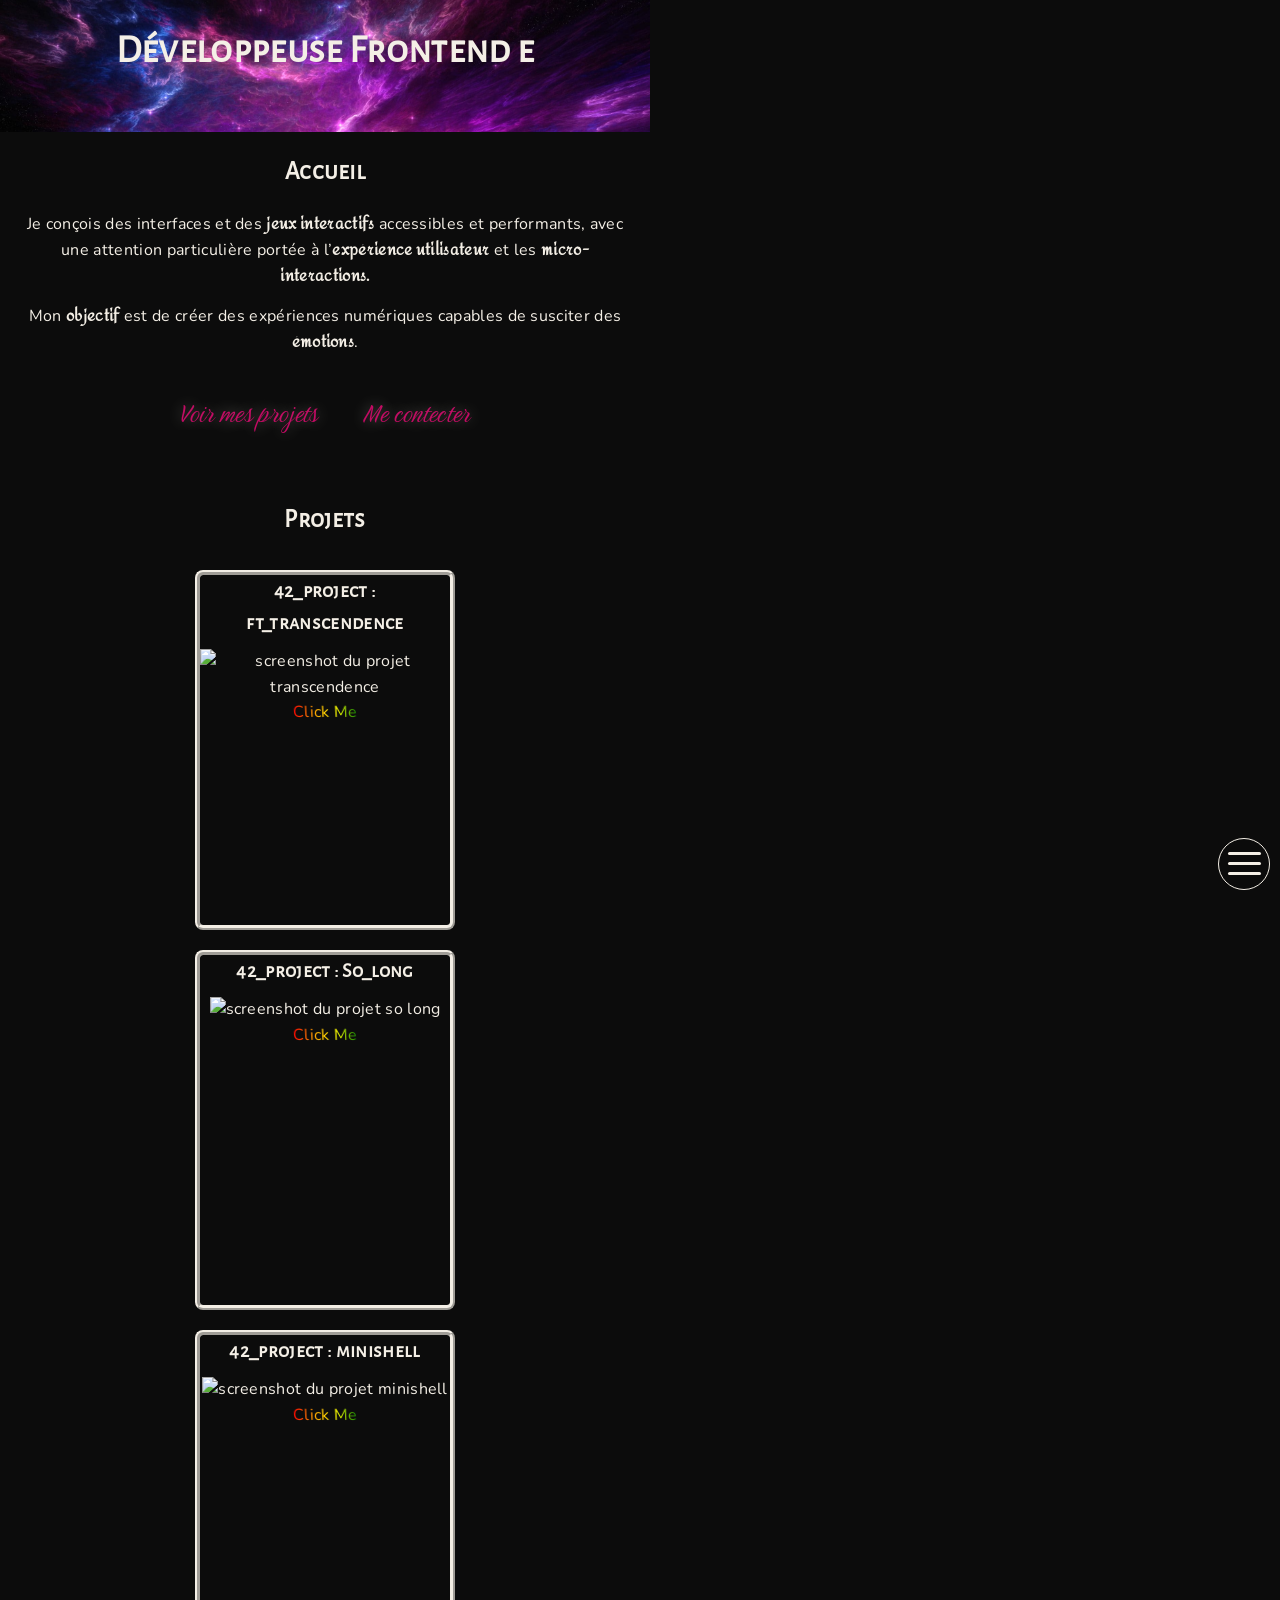
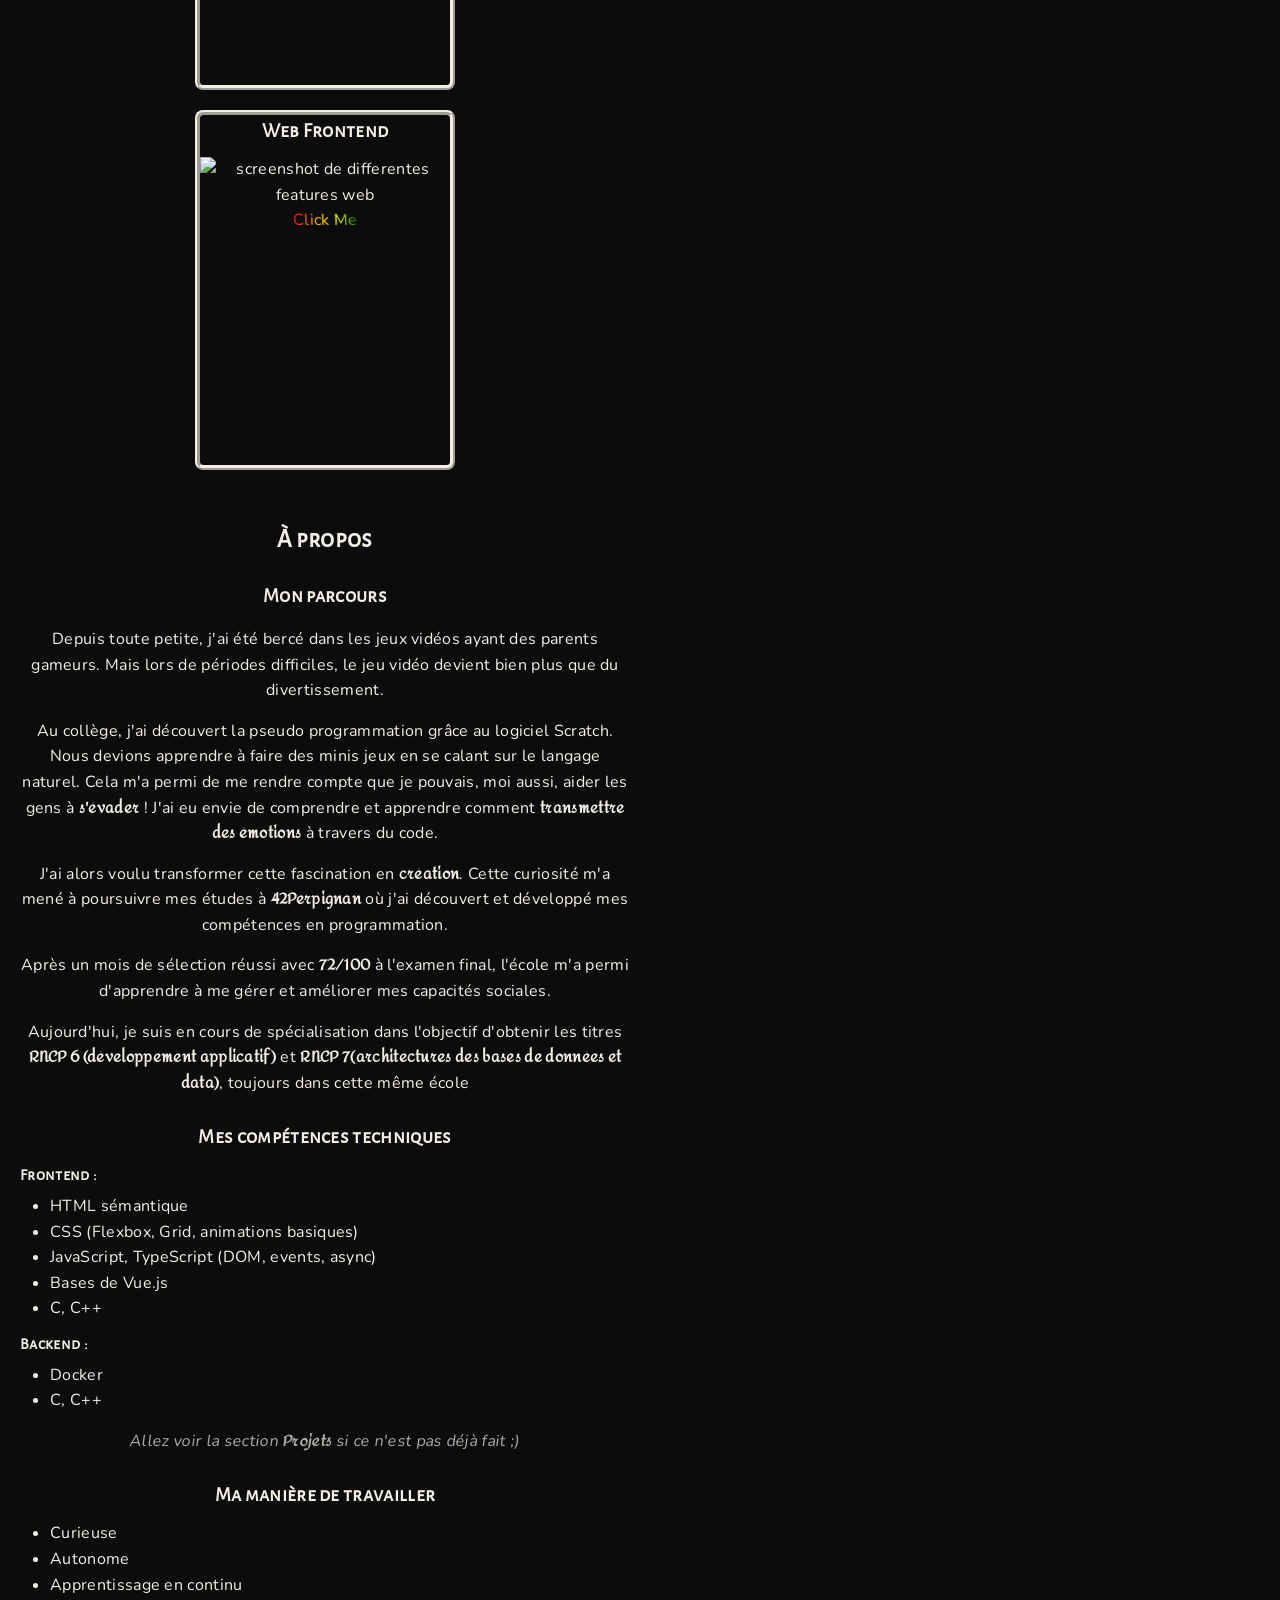
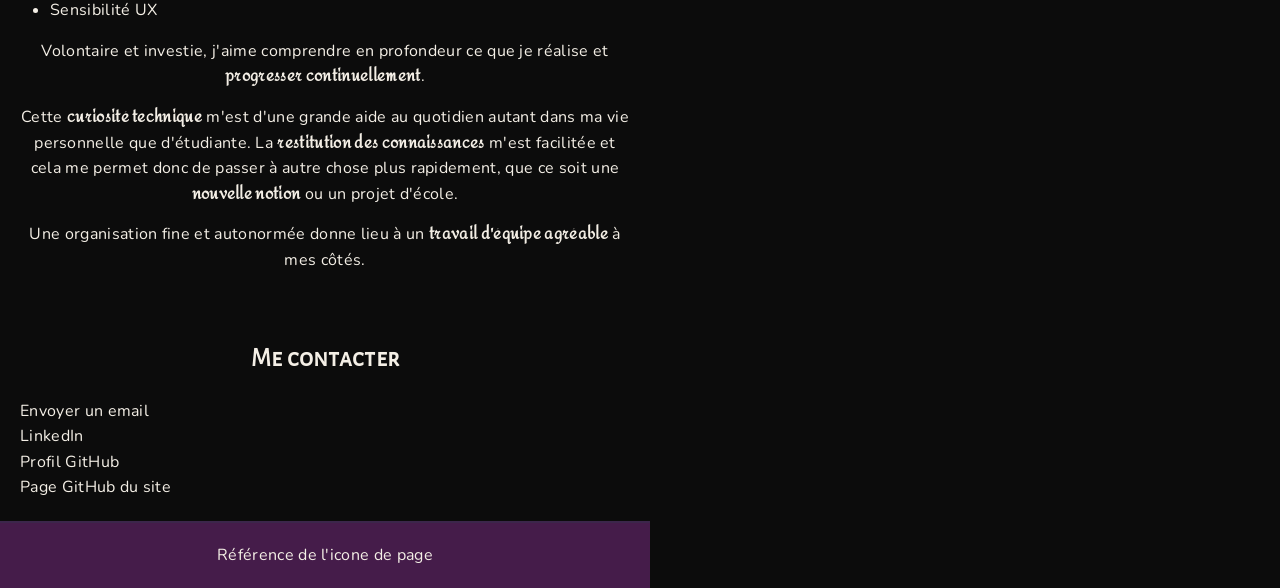
==== commit 70ddf248: "mise en place de l accessibilite; banniere entierement geree: formats et tailles automatiques;" ====
--- a/index.html
+++ b/index.html
@@ -11,7 +11,7 @@
 	<body>
 		<header>
 			<nav class="header__navigation">
-				<a class="navigation__visible_element navigation__title" href="#title"><img src="assets/img/champignon.png" height="40px" width="40px" /><span>Julie</span></a>
+				<a class="navigation__visible_element navigation__title" href="#title"><img src="assets/img/champignon.png" height="40px" width="40px" alt="icone champignon" /><span>Julie</span></a>
 				<ul class="navigation__list">
 					<li class="navigation__visible_element navigation__links"><a href="#home" class="page"><span>Accueil</span></a></li>
 					<li class="navigation__visible_element navigation__links"><a href="#project"><span>Mes projets</span></a></li>
@@ -19,12 +19,27 @@
 					<li class="navigation__visible_element navigation__links"><a href="#contact"><span>Contact</span></a></li>
 					<li class="navigation__visible_element navigation__links"><a href="#title" class="cv"><button><div class="here">></div><span>Télécharger CV</span></button></a></li>
 				</ul>
-				<div class="navigation__visible_element mode__div" id="mode"><img src="assets/img/paillettes.svg" height="20px" width="20px" /><button class="dark"><div></div></button></div>
-				<div class="navigation__background"><button id="burger"><div></div></button></div>
+				<div class="navigation__visible_element mode__div" id="mode"><img src="assets/img/paillettes.svg" height="20px" width="20px" alt="icone des modes: clair/sombre" /><button class="dark" aria-label="mode sombre ou clair"><div></div></button></div>
+				<div class="navigation__background"><button id="burger" aria-label="ouvrir ou fermer le menu"><div></div></button></div>
 			</nav>
 		</header>
 		<main>
 			<section class="title__section" id="title">
+				<picture>
+					<source 
+						type="image/avif"
+						srcset="assets/img/bg-b/bg_480x800.avif 480w, assets/img/bg-b/bg_1024x600.avif 1024w, assets/img/bg-b/bg_1920x1080.avif 1920w, assets/img/bg-b/bg_2880x1800.avif 2880w"
+					>
+					<source 
+						type="image/webp"
+						srcset="assets/img/bg-b/bg_480x800.webp 480w, assets/img/bg-b/bg_1024x600.webp 1024w, assets/img/bg-b/bg_1920x1080.webp 1920w, assets/img/bg-b/bg_2880x1800.webp 2880w"
+					>
+					<img 
+						src="assets/img/bg-b/bg_1920x1080.jpg"
+						srcset="assets/img/bg-b/bg_480x800.jpg 480w, assets/img/bg-b/bg_1024x600.jpg 1024w, assets/img/bg-b/bg_1920x1080.jpg 1920w, assets/img/bg-b/bg_2880x1800.jpg 2880w"
+						alt="image banniere de ciel"
+					>
+				</picture>
 				<h1 class="typing" data-text="Développeuse Frontend en devenir"></h1>
 				<p class="typing" data-text="Passionnée par l'intéractivité et l'expérience utilisateur"></p>
 			</section>
@@ -41,34 +56,34 @@
 					<a href="#11">
 						<article id="1">
 							<h3>42_project : ft_transcendence</h3>
-							<img src=""/>
+							<img src="" alt="screenshot du projet transcendence" loading="lazy" />
 							<span>Click Me</span>
 						</article>
 					</a>
 					<a href="#21">
 						<article id="2">
 							<h3>42_project : So_long</h3>
-							<img src=""/>
+							<img src="" alt="screenshot du projet so long" loading="lazy" />
 							<span>Click Me</span>
 						</article>
 					</a>
 					<a href="#31">
 						<article id="3">
 							<h3>42_project : minishell</h3>
-							<img src=""/>
+							<img src="" alt="screenshot du projet minishell" loading="lazy" />
 							<span>Click Me</span>
 						</article>
 					</a>
 					<a href="#41">
 						<article id="4">
 							<h3>Web Frontend</h3>
-							<img src=""/>
+							<img src="" alt="screenshot de differentes features web" loading="lazy" />
 							<span>Click Me</span>
 						</article>
 					</a>
 				</div>
 				<div class="project__description">
-					<button id="close"><img src="assets/img/traverser.svg" /></button>
+					<button id="close" aria-label="Fermer le resumé"><img src="assets/img/traverser.svg" /></button>
 					<div id="11">
 						<h3>42_project : ft_transcendence</h3>
 						<p>Stack utilisée : mysql, DockerFile, Makefile, TypeScript, Tailwind, Vue.js, CSS</p>
--- a/assets/css/style.css
+++ b/assets/css/style.css
@@ -12,7 +12,6 @@
 
 	
 	/* mode dark / light */
-	--bg-img: url(../img/bg-b/bg_1920x1080.jpg);
 	--bg-color: var(--black);
 	--txt-color: var(--white);
 	--shadow-black: 12 12 12;
@@ -101,6 +100,13 @@
 	transition: all 1s ease;
 }
 
+@media (prefers-reduced-motion: reduce) {
+  * {
+    animation: none;
+    transition: none;
+  }
+}
+
 :focus-visible {
   outline: 2px solid var(--pink);
   outline-offset: 3px;
@@ -186,7 +192,7 @@
 	height: 500px;
 	width: 200px;
 
-	visibility: hidden;
+	pointer-events: none;
 }
 
 /* -------------------------------------------------- Navbar */
@@ -488,14 +494,14 @@
 
 	font-size: 0;
 
-	visibility: visible;
+	pointer-events: auto;
 
 	border-radius: 50%;
 	border-color: var(--txt-color);
 	border-width: 1px;
 	border-style: solid;
 
-	background-color: rgb(var(--shadow-black) / 0.8);
+	background-color: rgb(var(--shadow-black) / 0.9);
 	/* backdrop-filter: blur(4px); */
 }
 
@@ -582,13 +588,15 @@
 /* ------------------------------------------ Burger end */
 
 .navigation__visible_element {
-	visibility: hidden;
+	opacity: 0;
+	pointer-events: none;
 	transform: translateY(-10px);
 	transition: all 0.6s ease;
 }
 
 .navigation__visible_element.open {
-	visibility: visible;
+	opacity: 1;
+	pointer-events: auto;
 	transform: translateY(0);
 }
 /* ---------------------------------------------- Navbar end */
@@ -599,14 +607,29 @@
 /* ----------------------------------------------------------- */
 
 .title__section {
+	position: relative;
 	display: flex;
 	flex-direction: column;
 	align-items: center;
 
-	background-position: center;
-	background-size: cover;
-	background-attachment: fixed;
-	background-image: var(--bg-img);
+	overflow: hidden;
+}
+
+.title__section picture {
+	display: block;
+	height: 100%;
+	width: 100%;
+}
+
+.title__section img {
+	position: absolute;
+	inset: 0;
+	z-index: 4;
+
+	height: 100%;
+	width: 100%;
+
+	object-fit: cover;
 }
 
 .title__section h1 {
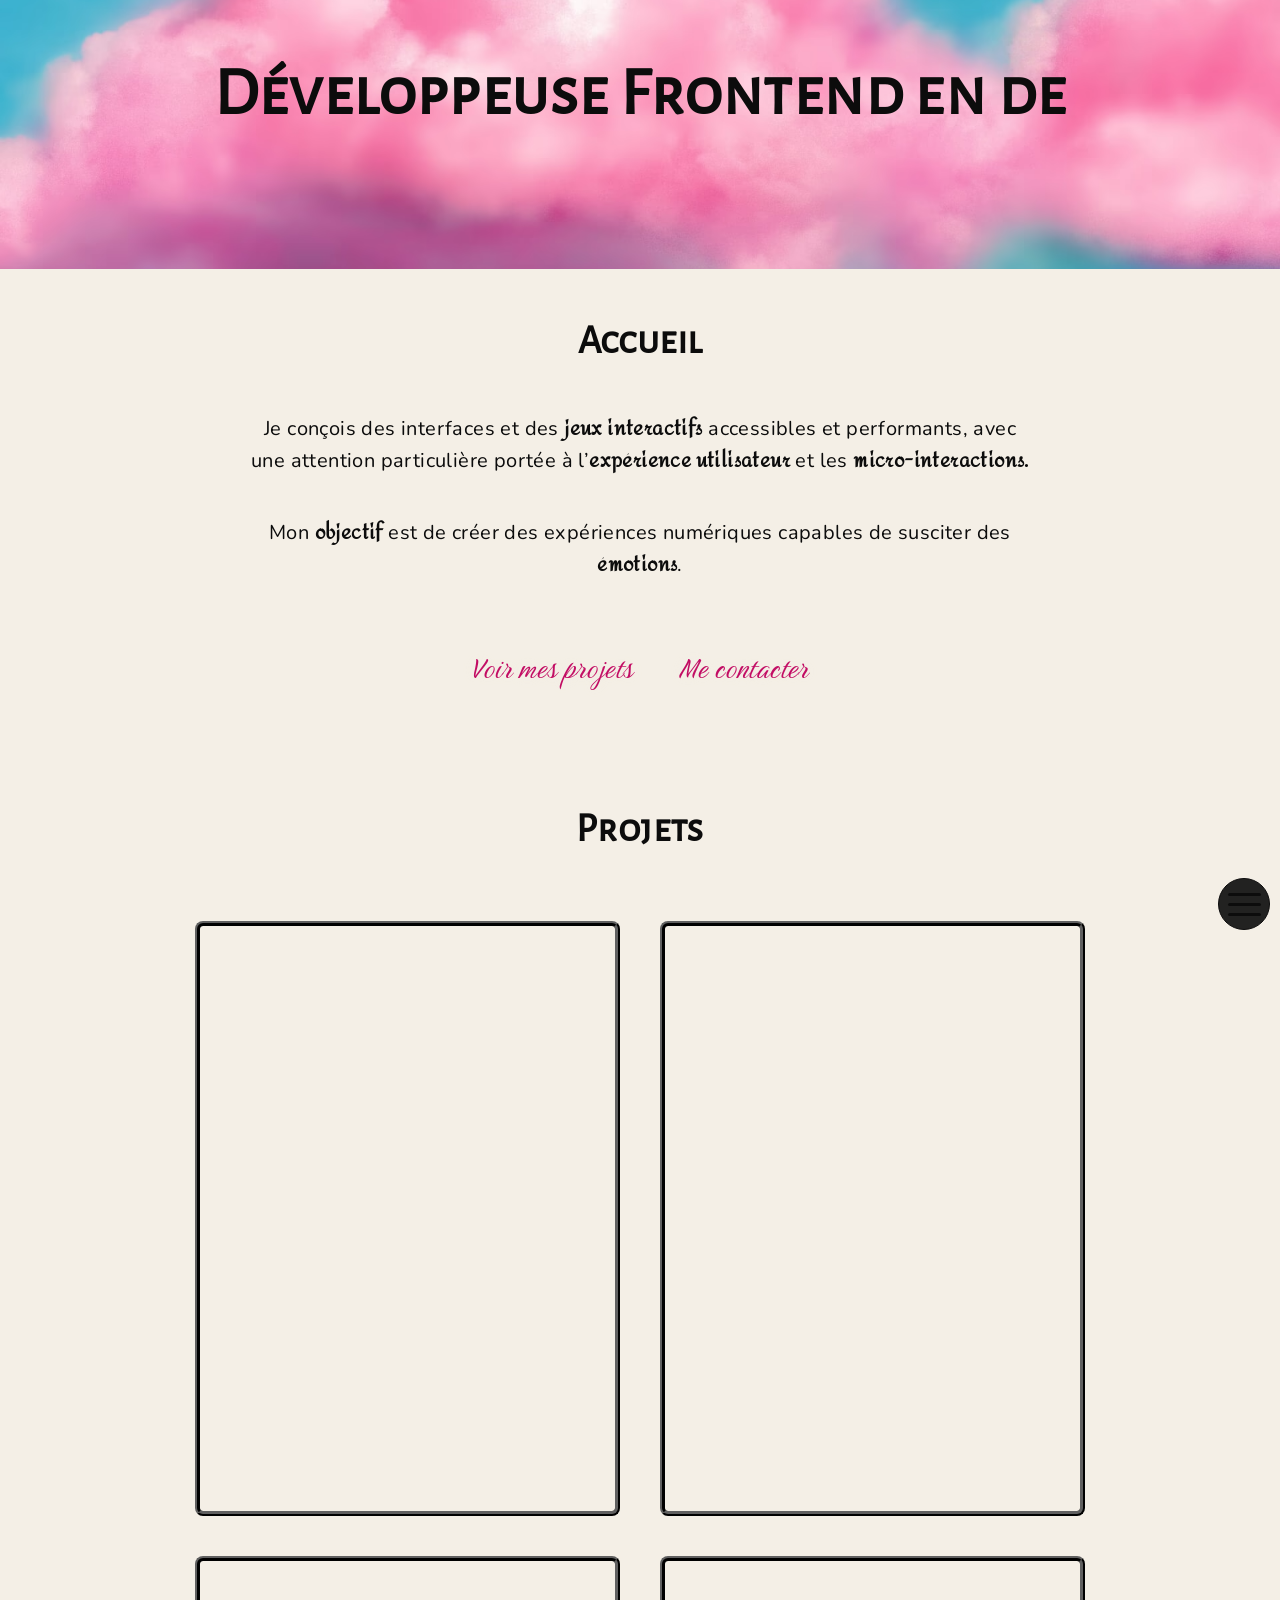
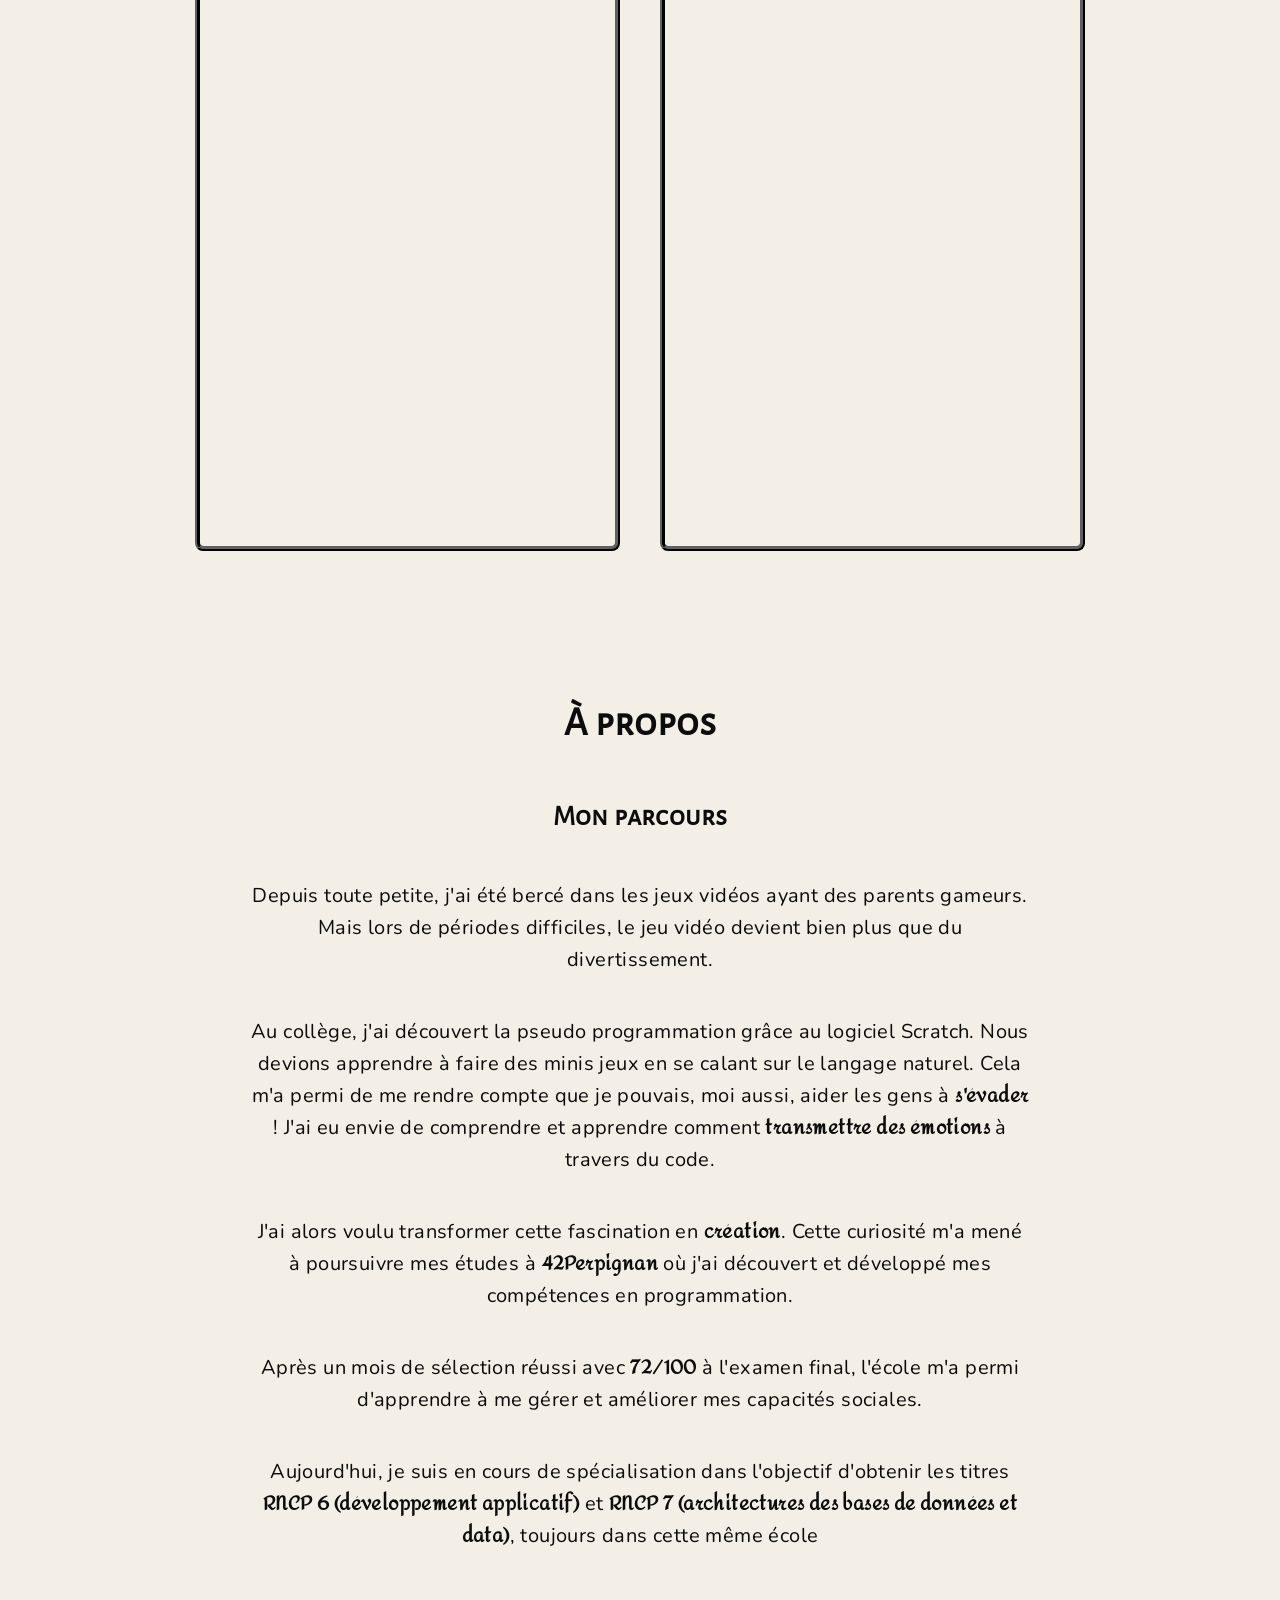
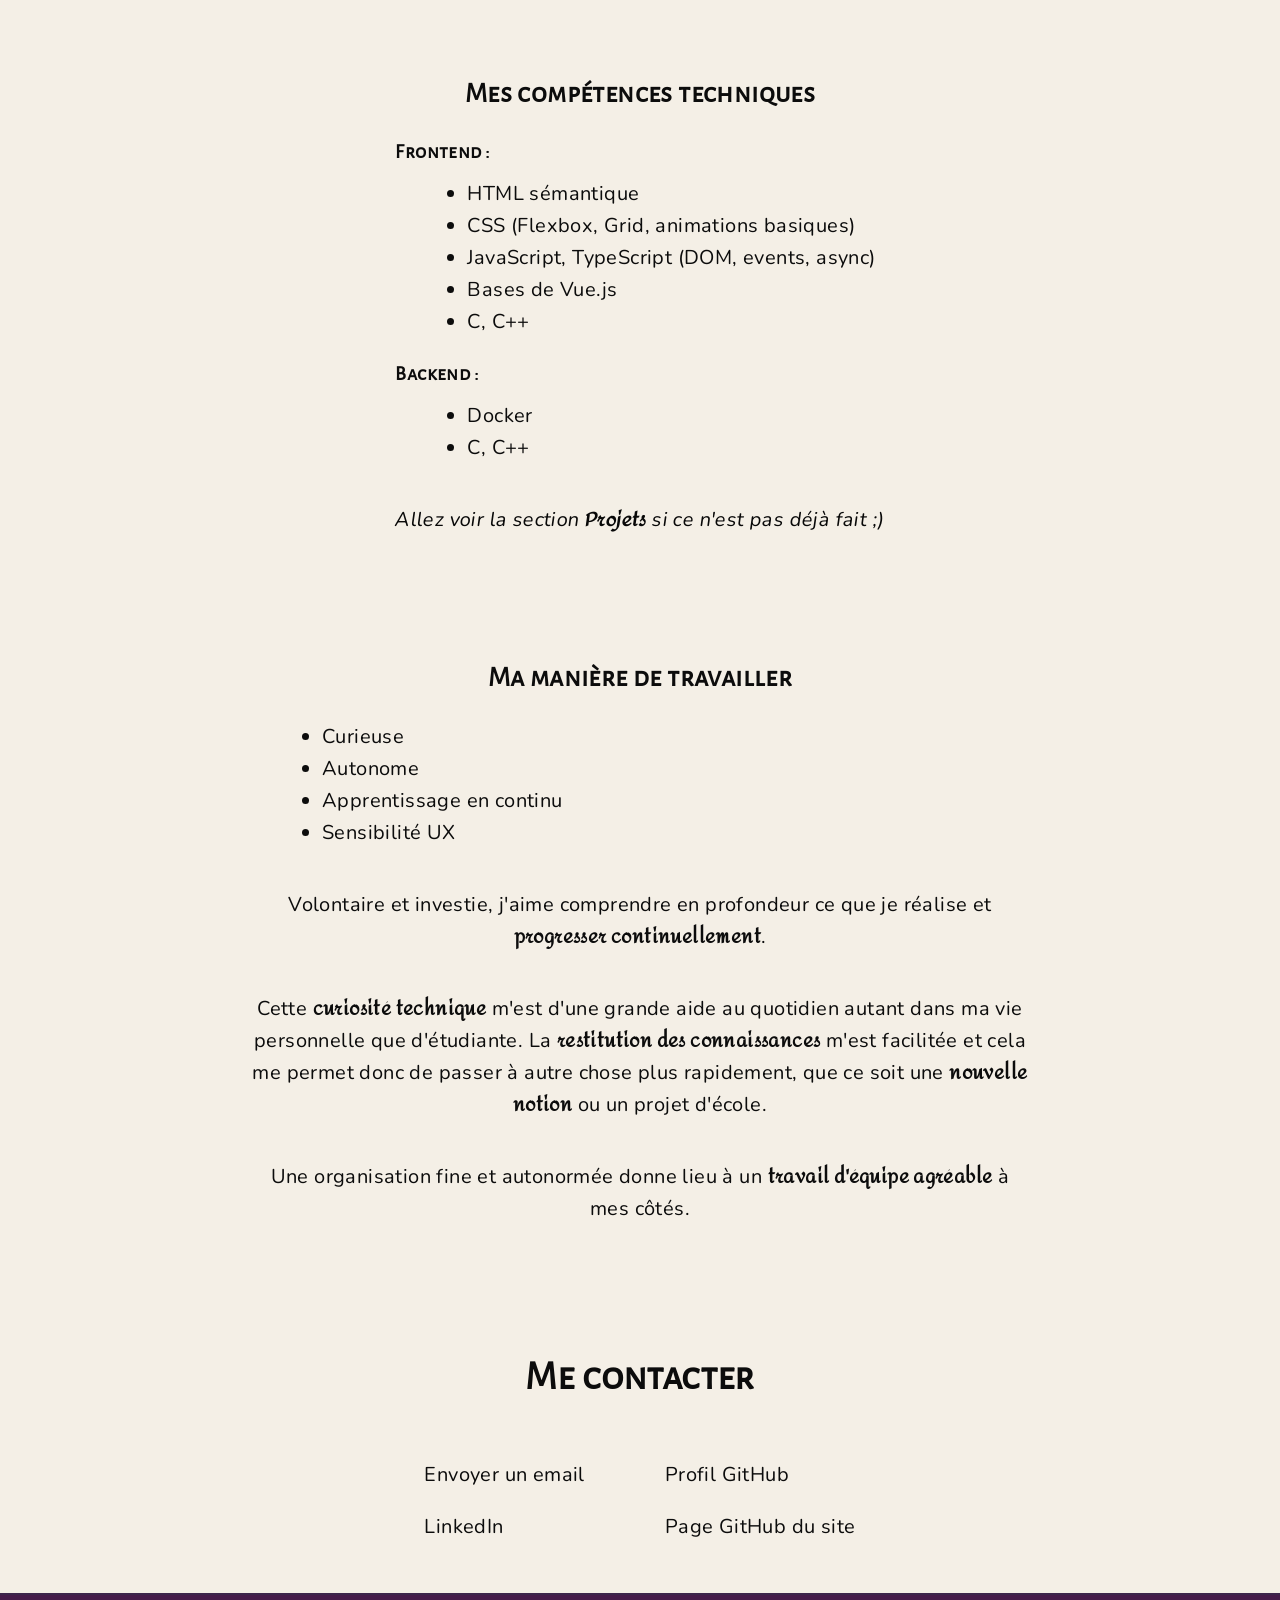
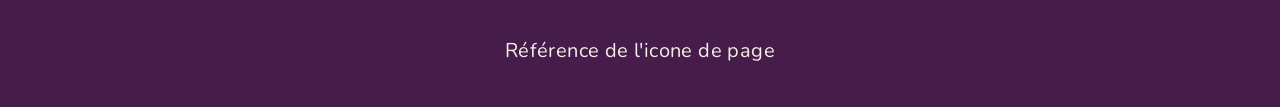
==== commit 58bdcbdb: "responsive layout termine, plus que la navigation a gerer pour grand ecrans" ====
--- a/index.html
+++ b/index.html
@@ -44,11 +44,15 @@
 				<p class="typing" data-text="Passionnée par l'intéractivité et l'expérience utilisateur"></p>
 			</section>
 			<section class="home__section" id="home">
-				<h2>Accueil</h2>
-				<p>Je conçois des interfaces et des <span class="emphasis">jeux interactifs</span> accessibles et performants, avec une attention particulière portée à l’<span class="emphasis">expérience utilisateur</span> et les <span class="emphasis">micro-interactions.</span></p>
-				<p>Mon <span class="emphasis">objectif</span> est de créer des expériences numériques capables de susciter des <span class="emphasis">émotions</span>.</p>
-				<a href="#project"><span class="signature bouncing">Voir mes projets</span></a>
-				<a href="#contact"><span class="signature bouncing">Me contecter</span></a>
+				<div>
+					<h2>Accueil</h2>
+					<p>Je conçois des interfaces et des <span class="emphasis">jeux interactifs</span> accessibles et performants, avec une attention particulière portée à l’<span class="emphasis">expérience utilisateur</span> et les <span class="emphasis">micro-interactions.</span></p>
+					<p>Mon <span class="emphasis">objectif</span> est de créer des expériences numériques capables de susciter des <span class="emphasis">émotions</span>.</p>
+				</div>
+				<div class="home__links">
+					<a href="#project"><span class="signature bouncing">Voir mes projets</span></a>
+					<a href="#contact"><span class="signature bouncing">Me contacter</span></a>
+				</div>
 			</section>
 			<section class="project__section" id="project">
 				<h2>Projets</h2>
@@ -121,7 +125,7 @@
 					<p>Au collège, j'ai découvert la pseudo programmation grâce au logiciel Scratch. Nous devions apprendre à faire des minis jeux en se calant sur le langage naturel. Cela m'a permi de me rendre compte que je pouvais, moi aussi, aider les gens à <span class="emphasis">s'évader</span> ! J'ai eu envie de comprendre et apprendre comment <span class="emphasis">transmettre des émotions</span> à travers du code.</p>
 					<p>J'ai alors voulu transformer cette fascination en <span class="emphasis">création</span>. Cette curiosité m'a mené à poursuivre mes études à <span class="emphasis">42Perpignan</span> où j'ai découvert et développé mes compétences en programmation.</p>
 					<p>Après un mois de sélection réussi avec <span class="emphasis">72/100</span> à l'examen final, l'école m'a permi d'apprendre à me gérer et améliorer mes capacités sociales.</p>
-					<p>Aujourd'hui, je suis en cours de spécialisation dans l'objectif d'obtenir les titres <span class="emphasis">RNCP 6 (développement applicatif)</span> et <span class="emphasis">RNCP 7(architectures des bases de données et data)</span>, toujours dans cette même école</p>
+					<p>Aujourd'hui, je suis en cours de spécialisation dans l'objectif d'obtenir les titres <span class="emphasis">RNCP 6 (développement applicatif)</span> et <span class="emphasis">RNCP 7 (architectures des bases de données et data)</span>, toujours dans cette même école</p>
 				</div>
 				<div>
 					<h3>Mes compétences techniques</h3>
@@ -155,10 +159,12 @@
 			</section>
 			<section class="contact__section" id="contact">
 				<h2>Me contacter</h2>
-				<a target="_blank" rel="noopener noreferrer" href"julie.verdier.fiot@hotmail.com">Envoyer un email</a>
-				<a target="_blank" rel="noopener noreferrer" href="https://www.linkedin.com/in/julie-verdier-fiot">LinkedIn</a>
-				<a target="_blank" rel="noopener noreferrer" href="https://github.com/Jujufinote">Profil GitHub</a>
-				<a target="_blank" rel="noopener noreferrer" href="https://github.com/Jujufinote/My_Portfolio">Page GitHub du site</a>
+				<div class="contact__links">
+					<a target="_blank" rel="noopener noreferrer" href"julie.verdier.fiot@hotmail.com">Envoyer un email</a>
+					<a target="_blank" rel="noopener noreferrer" href="https://www.linkedin.com/in/julie-verdier-fiot">LinkedIn</a>
+					<a target="_blank" rel="noopener noreferrer" href="https://github.com/Jujufinote">Profil GitHub</a>
+					<a target="_blank" rel="noopener noreferrer" href="https://github.com/Jujufinote/My_Portfolio">Page GitHub du site</a>
+				</div>
 			</section>
 		</main>
 		<footer>
--- a/assets/css/style.css
+++ b/assets/css/style.css
@@ -30,6 +30,70 @@
 	--size-hero: 39px;
 }
 
+@media (min-width: 768px) {
+	:root {
+		--xs: 6px;
+		--s: 12px;
+		--m: 24px;
+		--l: 32px;
+		--xl: 40px;
+
+		--size-font: 17px;
+		--size-h3: 22px;
+		--size-h2: 30px;
+		--size-h1: 38px;
+		--size-hero: 48px;
+	}
+}
+
+@media (min-width: 992px) {
+	:root {
+		--xs: 8px;
+		--s: 16px;
+		--m: 32px;
+		--l: 40px;
+		--xl: 56px;
+
+		--size-font: 18px;
+		--size-h3: 24px;
+		--size-h2: 34px;
+		--size-h1: 44px;
+		--size-hero: 56px;
+	}
+}
+
+@media (min-width: 1200px) {
+	:root {
+		--xs: 10px;
+		--s: 20px;
+		--m: 40px;
+		--l: 56px;
+		--xl: 72px;
+
+		--size-font: 20px;
+		--size-h3: 28px;
+		--size-h2: 40px;
+		--size-h1: 52px;
+		--size-hero: 68px;
+	}
+}
+
+@media (min-width: 1400px) {
+	:root {
+		--xs: 12px;
+		--s: 24px;
+		--m: 48px;
+		--l: 72px;
+		--xl: 96px;
+
+		--size-font: 22px;
+		--size-h3: 32px;
+		--size-h2: 48px;
+		--size-h1: 64px;
+		--size-hero: 84px;
+	}
+}
+
 /* -------------------- Dyslexic people's adaptation's fonts */
 @font-face {
 	font-family: "Amita";
@@ -125,8 +189,8 @@
 	/* Dyslexic people's adaptation's parameters */
 	line-height: 1.6;
 	letter-spacing: 0.02em;
-	max-width: 65ch;
 	/* ------------------------------------- End */
+	max-width: 165ch;
 
 	background-color: var(--bg-color);
 }
@@ -138,6 +202,9 @@
 
 section {
 	padding: var(--m);
+	display: flex;
+	flex-direction: column;
+	align-items: center;
 }
 
 button {
@@ -175,7 +242,8 @@
 /* ---------------------------------------------- Titles end */
 
 p {
-	margin: 15px 0;
+	margin: var(--m) 0;
+	max-width: 65ch;
 }
 
 
@@ -185,8 +253,8 @@
 
 header {
 	position: fixed;
-	bottom: calc(var(--s) + 5px);
-	right: var(--s);
+	bottom: 15px;
+	right: 10px;
 	z-index: 7;
 
 	height: 500px;
@@ -199,13 +267,16 @@
 .header__navigation {
 	position: relative;
 
+	height: 100%;
+	width: 100%;
+
 	display: flex;
 	flex-direction: column;
 	align-items: center;
 }
 
 .header__navigation > * {
-	margin: var(--m) 0;
+	margin: 20px 0;
 	z-index: 7;
 }
 
@@ -215,17 +286,20 @@
 
 	transition: all 0.2s ease;
 }
-/* pas mobile
-.navigation__title:hover {
-	transform: scale(1.2);
-} */
+
+@media (min-width: 992px)
+{
+	.navigation__title:hover {
+		transform: scale(1.2);
+	}
+}
 
 .navigation__title:active {
 	transform: scale(0.9);
 }
 
 .navigation__title > img {
-	margin-right: var(--s);
+	margin-right: 10px;
 }
 
 .navigation__list {
@@ -277,10 +351,13 @@
 
 	opacity: 0;
 }
-/* pas mobile
-.navigation__links > a:hover {
-	transform: scale(1.2);
-} */
+
+@media (min-width: 992px)
+{
+	.navigation__links > a:hover {
+		transform: scale(1.2);
+	}
+}
 
 .navigation__links > a:active {
 	transform: scale(0.9);
@@ -293,11 +370,14 @@
 .navigation__links > a.page:before {
 	opacity: 1;
 }
-/* pas mobile
-.navigation__links > a.page:hover {
-	box-shadow:
-		2px 2px 10px rgb(var(--shadow-white) / 0.4);
-} */
+
+@media (min-width: 992px)
+{
+	.navigation__links > a.page:hover {
+		box-shadow:
+			2px 2px 10px rgb(var(--shadow-white) / 0.4);
+	}
+}
 
 .navigation__links > a.page > span {
 	color: var(--white);
@@ -326,13 +406,16 @@
 		inset 0 3px 6px rgba(255,255,255,0.4),
 		inset 0 -4px 8px rgba(0,0,0,0.4);
 }
-/* pas mobile
-.navigation__links > a.cv > button:hover {
-	box-shadow:
-		inset 0 3px 6px rgba(255,255,255,0.4),
-		inset 0 -4px 8px rgba(0,0,0,0.4),
-		2px 2px 10px rgb(var(--shadow-white) / 0.4);
-} */
+
+@media (min-width: 992px)
+{
+	.navigation__links > a.cv > button:hover {
+		box-shadow:
+			inset 0 3px 6px rgba(255,255,255,0.4),
+			inset 0 -4px 8px rgba(0,0,0,0.4),
+			2px 2px 10px rgb(var(--shadow-white) / 0.4);
+	}
+}
 
 .navigation__links > a.cv > button > div.here {
 	margin-right: 5px;
@@ -424,7 +507,7 @@
 }
 
 .mode__div > button {
-	margin-left: var(--s);
+	margin-left: 10px;
 
 	height: 30px;
 	width: 55px;
@@ -477,9 +560,12 @@
 	--x: 28px;
 }
 
-/* .mode__div > button:hover > div {
-	transform: translateX(var(--x, 0px)) scale(1.2);
-} pas mobile*/
+@media (min-width: 992px)
+{
+	.mode__div > button:hover > div {
+		transform: translateX(var(--x, 0px)) scale(1.2);
+	}
+}
 /* -------------------------------------------- Mode end */
 
 /* ---------------------------------------------- Burger */
@@ -645,17 +731,20 @@
 /* ----------------------------------------------------------- */
 /* --------------------------- HOME -------------------------- */
 /* ----------------------------------------------------------- */
-.home__section > a {
-	margin: var(--m);
+.home__section > .home__links > a {
+	margin: 20px;
 	display: inline-block;
 	transition: all 0.2s ease;
 }
-/* pas mobile
-.home__section > a:hover {
-	transform: scale(1.2);
-} */
-
-.home__section > a:active {
+
+@media (min-width: 992px)
+{
+	.home__section > .home__links > a:hover {
+		transform: scale(1.2);
+	}
+}
+
+.home__section > .home__links > a:active {
 	transform: scale(0.9);
 }
 
@@ -673,7 +762,13 @@
 /* --------------------------------------------- Cards start */
 .project__section > .project__cards {
 	display: grid;
-	/* grid-template-columns: 50% 50%; pas mobile */
+}
+
+@media (min-width: 992px)
+{
+	.project__section > .project__cards {
+		grid-template-columns: 50% 50%;
+	}
 }
 
 .project__section > .project__cards > a {
@@ -681,8 +776,14 @@
 }
 
 .project__section > .project__cards > a > article {
-	width: 250px;
-	height: 350px;
+	position: relative;
+
+	width: clamp(250px, 40vw, 425px);
+	aspect-ratio: 1 / 1.4;
+	
+	box-sizing: border-box;
+
+	padding: 10px;
 
 	cursor: pointer;
 
@@ -698,18 +799,26 @@
 	transform-style: preserve-3d;
 }
 
-/* .project__section > .project__cards > a > article:hover {
-	transform: perspective(400px) rotateX(5deg) rotateY(5deg) scale(1.05);
-	box-shadow: 5px 5px 15px var(--dark-magenta);
-} pas mobile*/
+@media (min-width: 992px)
+{
+	.project__section > .project__cards > a > article:hover {
+		transform: perspective(400px) rotateX(5deg) rotateY(5deg) scale(1.05);
+		box-shadow: 5px 5px 15px var(--dark-magenta);
+	}
+}
 
 .project__section > .project__cards > a > article > p {
 	transform: skewX(-5deg);
 	color: var(--pink);
 }
 
+.project__section > .project__cards > a > article > img {
+	margin: 20px;
+}
+
 .project__section > .project__cards > a > article > span {
-	display: inline-block;
+	position: absolute;
+	bottom: 15px;
 
 	background: linear-gradient(90deg, red, orange, yellow, green, blue, violet, red);
 	background-size: 200%;
@@ -731,12 +840,13 @@
 /* --------------------------------------- Description start */
 .project__section > .project__description {
 	position: relative;
+	margin-top: var(--m);
 }
 
 .project__section > .project__description > button {
 	position: absolute;
-	top: var(--m);
-	right: var(--m);
+	top: 20px;
+	right: 20px;
 	z-index: 6;
 
 	display: none;
@@ -772,8 +882,16 @@
 /* -------------------------- ABOUT -------------------------- */
 /* ----------------------------------------------------------- */
 
-.about__section div:not(:first-of-type) {
-	margin: var(--l) 0;
+.about__section div:not(:first-of-type, :last-of-type) {
+	margin: var(--m) 0;
+}
+
+.about__section div:first-of-type {
+	margin-bottom: var(--m);
+}
+
+.about__section div:last-of-type {
+	margin-top: var(--m);
 }
 
 .about__section h4 {
@@ -796,16 +914,24 @@
 	flex-direction: column;
 }
 
+.contact__section > .contact__links {
+	display: grid;
+	grid-auto-flow: column;
+	grid-template-rows: 50% 50%;
+	justify-items: start;
+}
+
 .contact__section a {
-	align-self: flex-start;
+	margin: var(--xs) var(--m);
 	transition: all 0.2s ease;
 }
-/* pas mobile
-.contact__section a:hover {
-	padding: var(--s);
-
-	transform: scale(1.2);
-} */
+
+@media (min-width: 992px)
+{
+	.contact__section a:hover {
+		transform: scale(1.2);
+	}
+}
 
 .contact__section a:active {
 	transform: scale(0.9);
@@ -825,7 +951,10 @@
 
 	background-color: var(--violet);
 }
-/* pas mobile
-footer a:hover {
-	text-decoration: underline;
-} */
+
+@media (min-width: 992px)
+{
+	footer a:hover {
+		text-decoration: underline;
+	}
+}
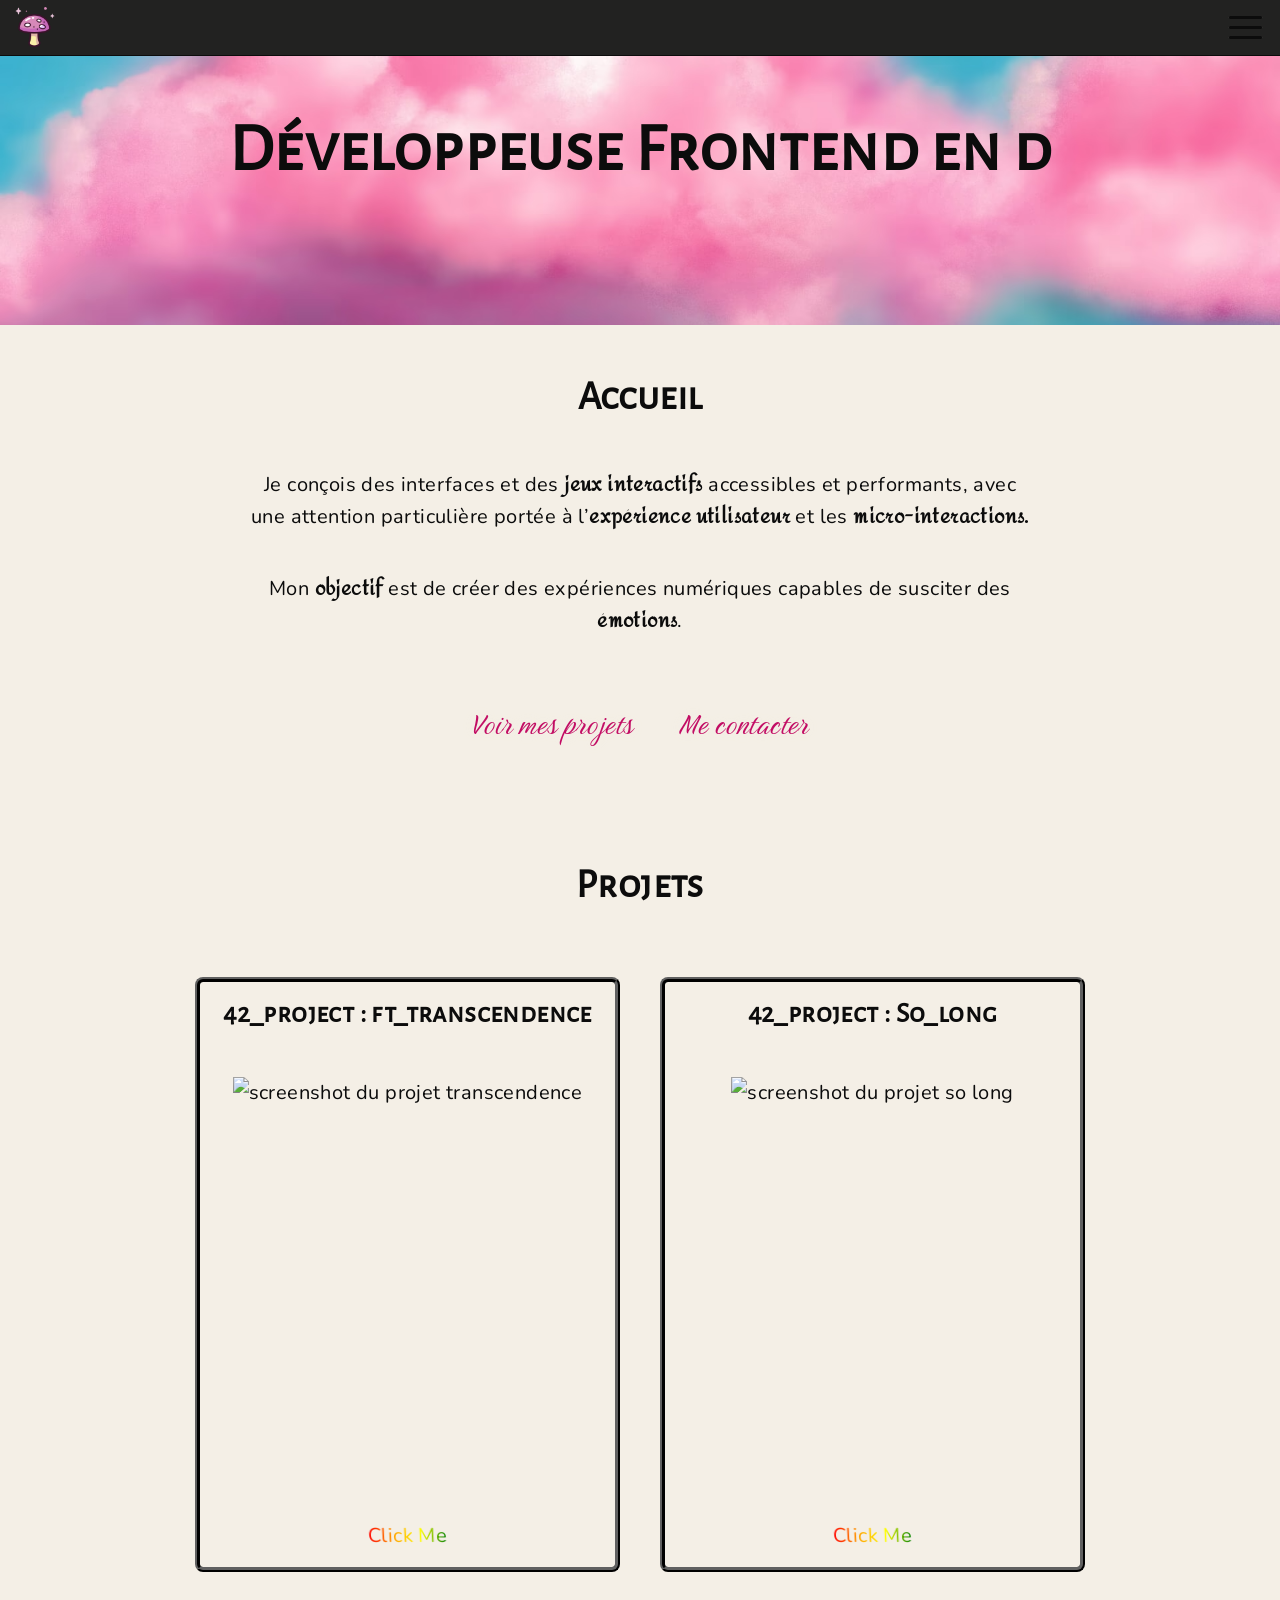
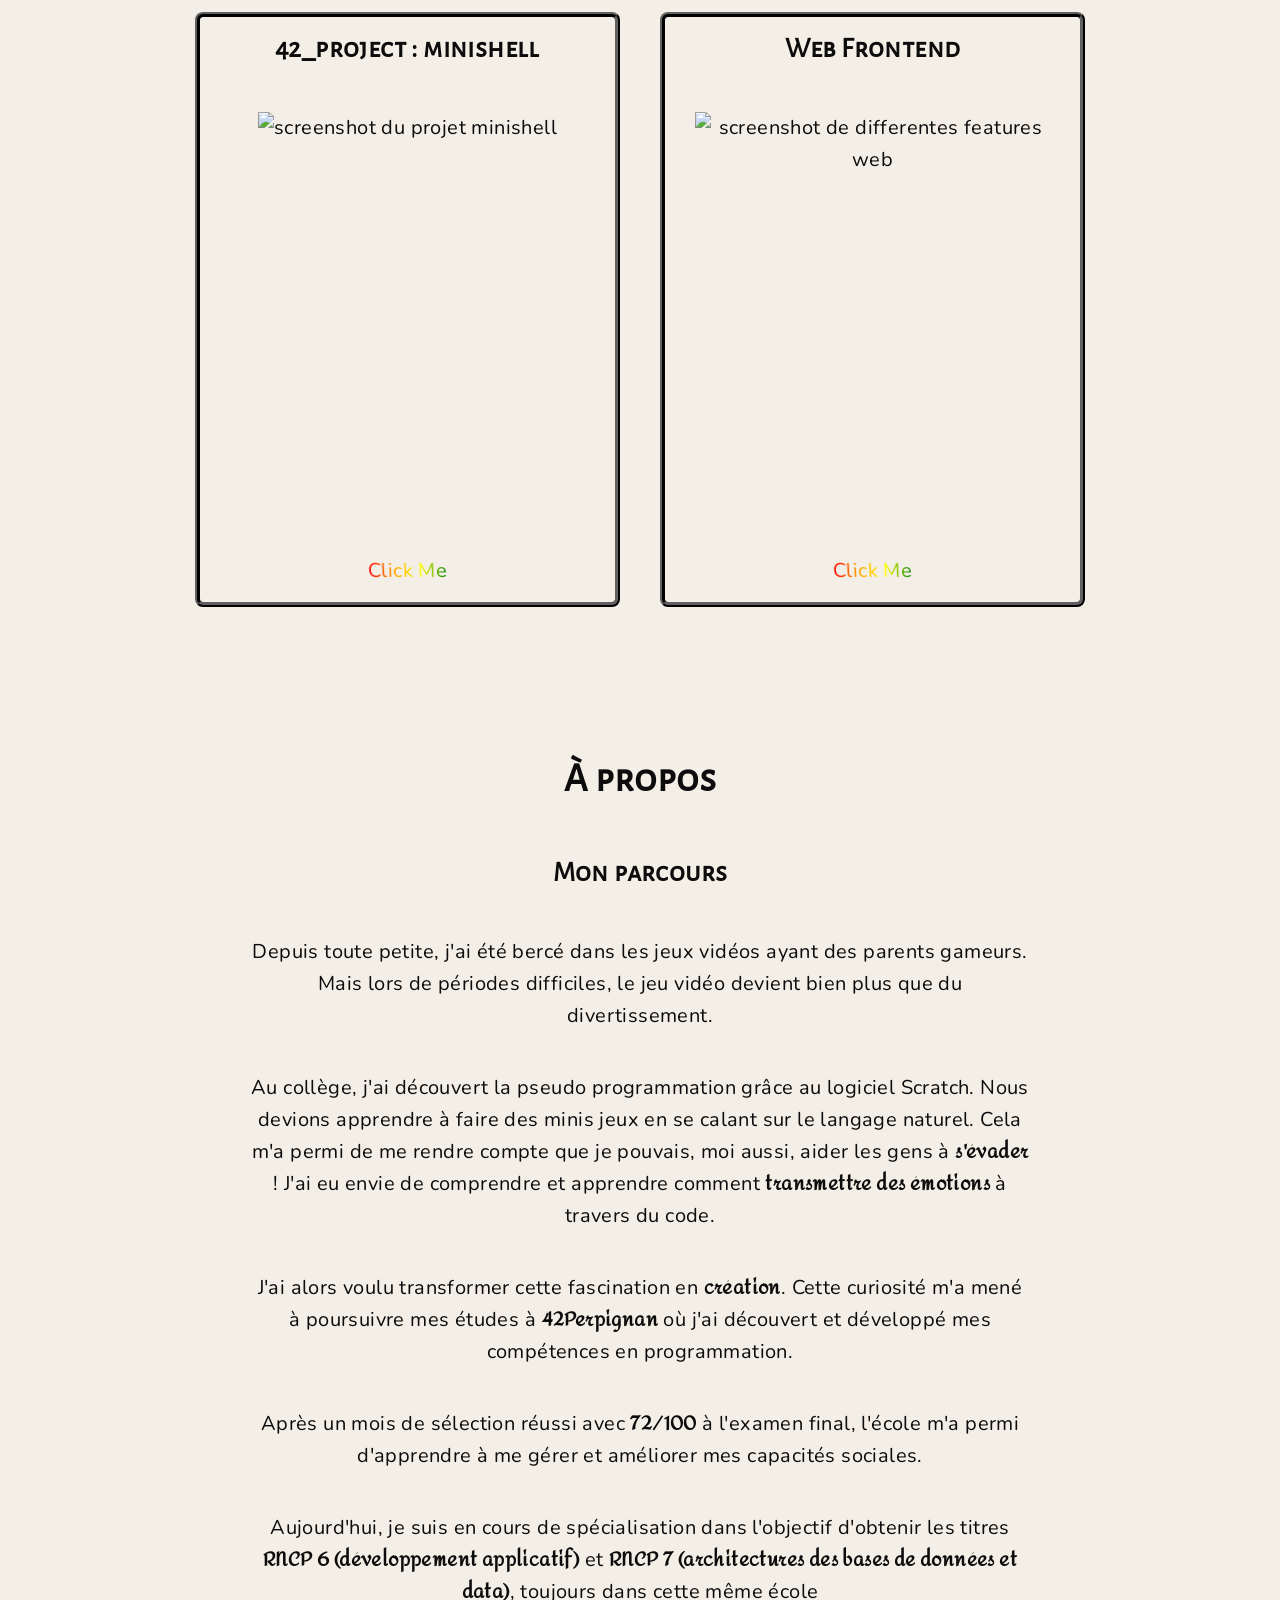
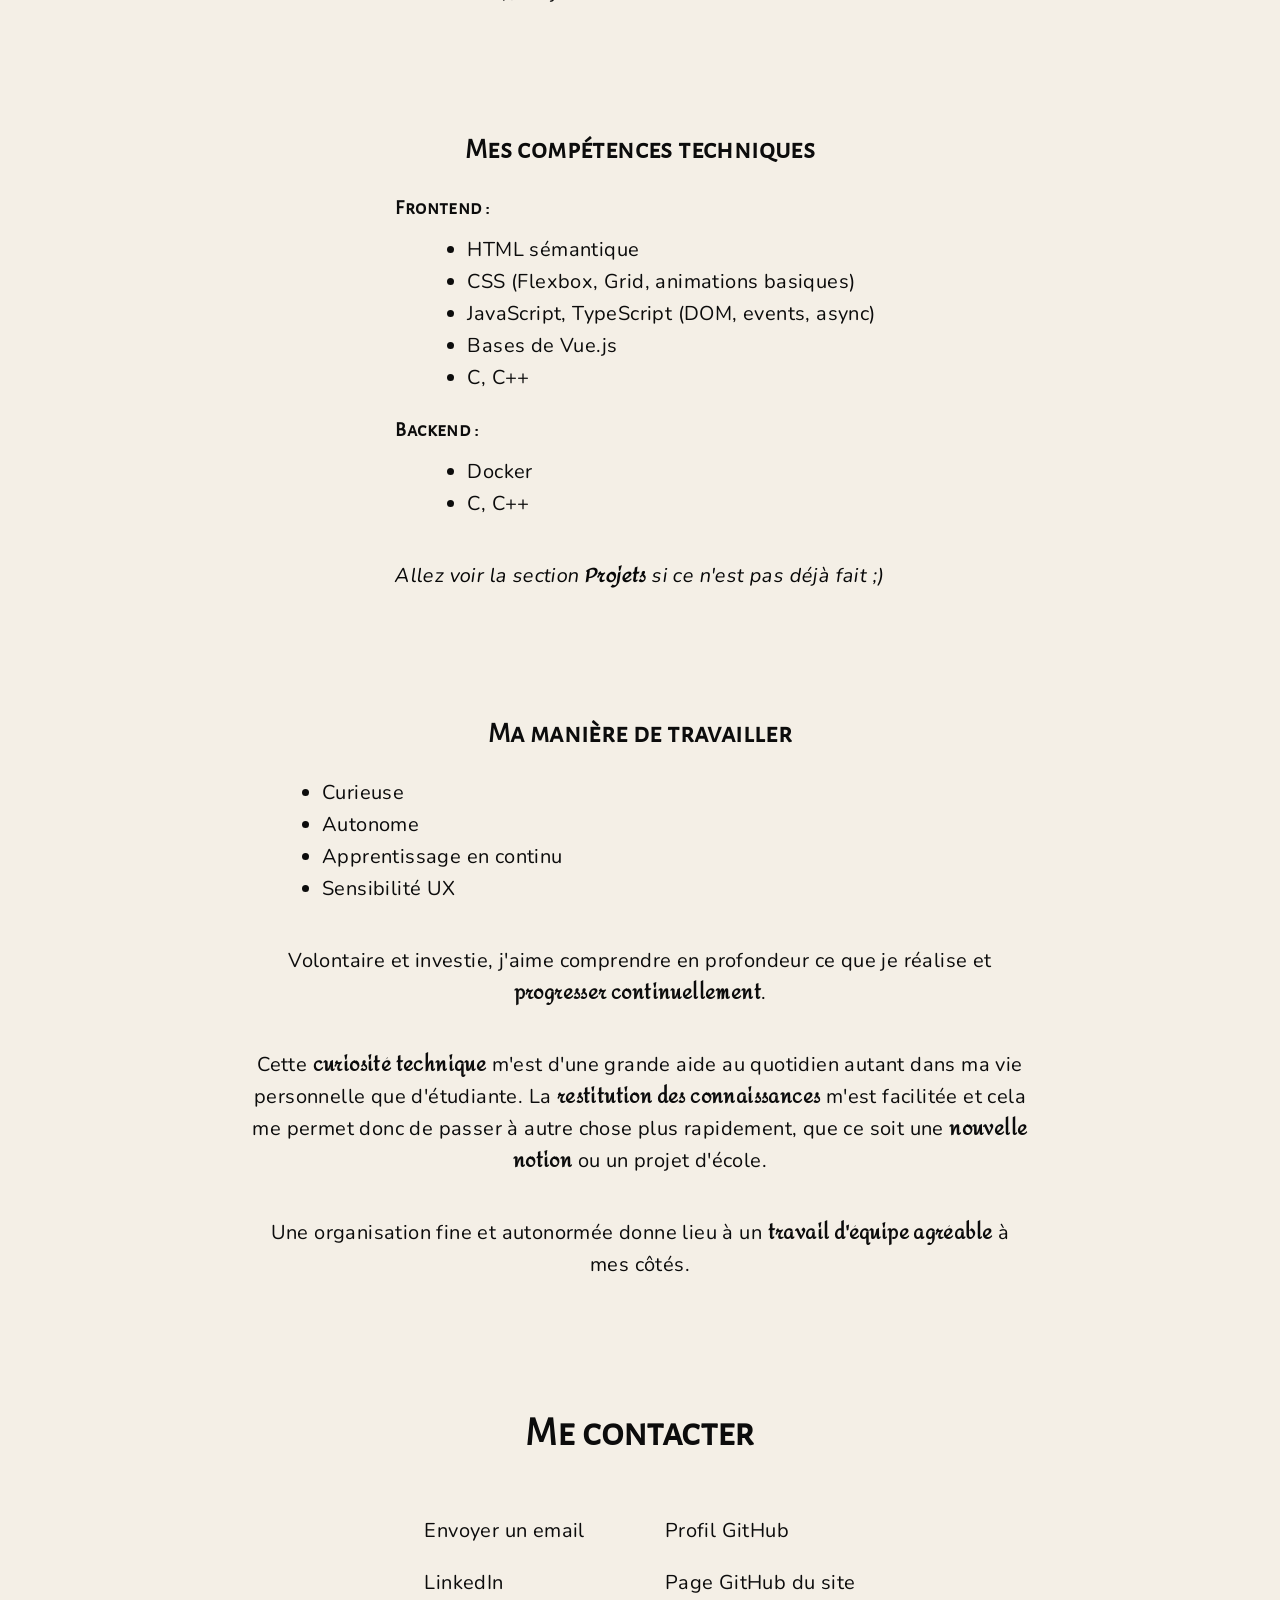
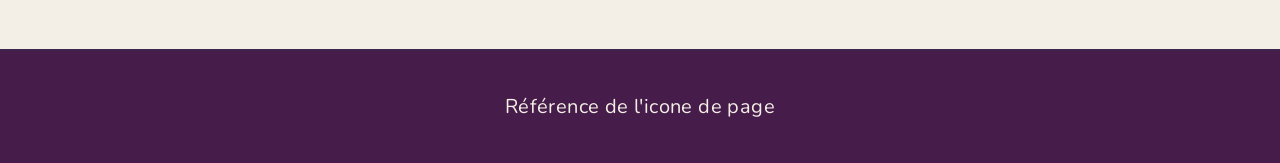
==== commit 49f29417: "responsive navigation terminée, plus que des détails à arranger" ====
--- a/index.html
+++ b/index.html
@@ -20,7 +20,8 @@
 					<li class="navigation__visible_element navigation__links"><a href="#title" class="cv"><button><div class="here">></div><span>Télécharger CV</span></button></a></li>
 				</ul>
 				<div class="navigation__visible_element mode__div" id="mode"><img src="assets/img/paillettes.svg" height="20px" width="20px" alt="icone des modes: clair/sombre" /><button class="dark" aria-label="mode sombre ou clair"><div></div></button></div>
-				<div class="navigation__background"><button id="burger" aria-label="ouvrir ou fermer le menu"><div></div></button></div>
+				<div class="navigation__burger"><button id="burger" aria-label="ouvrir ou fermer le menu"><div></div></button></div>
+				<div class="navigation__background"></div>
 			</nav>
 		</header>
 		<main>
--- a/assets/css/style.css
+++ b/assets/css/style.css
@@ -202,6 +202,8 @@
 
 section {
 	padding: var(--m);
+	scroll-margin-top: var(--l);
+
 	display: flex;
 	flex-direction: column;
 	align-items: center;
@@ -260,13 +262,31 @@
 	height: 500px;
 	width: 200px;
 
+	font-size: 16px;
+
 	pointer-events: none;
+}
+
+@media (min-width: 992px) {
+	header {
+		position: sticky;
+		top: 0;
+		bottom: unset;
+		right: unset;
+
+		height: 55px;
+		width: 100%;
+
+		font-size: var(--size-font);
+
+		border-bottom: 1px solid var(--txt-color);
+
+		background-color: rgb(var(--shadow-black) / 0.9);
+	}
 }
 
 /* -------------------------------------------------- Navbar */
 .header__navigation {
-	position: relative;
-
 	height: 100%;
 	width: 100%;
 
@@ -275,12 +295,28 @@
 	align-items: center;
 }
 
-.header__navigation > * {
+@media (min-width: 992px) {
+	.header__navigation {
+		position: fixed;
+		right: 0;
+		top: 0;
+
+		height: 100vh;
+		width: fit-content;
+
+		justify-content: center;
+	}
+}
+
+.header__navigation > *:not(.navigation__background, .navigation__burger, .navigation__title) {
 	margin: 20px 0;
 	z-index: 7;
 }
 
 .navigation__title {
+	margin: 20px 0;
+	z-index: 7;
+
 	display: flex;
 	align-items: center;
 
@@ -289,8 +325,16 @@
 
 @media (min-width: 992px)
 {
-	.navigation__title:hover {
-		transform: scale(1.2);
+	.navigation__title {
+		position: fixed;
+		top: 7px;
+		left: 15px;
+
+		margin: 0;
+	}
+
+	.navigation__title > span {
+		display: none;
 	}
 }
 
@@ -324,7 +368,7 @@
 
 	background: none;
 
-	transition: all 0.2s ease;
+	transition: all 0.1s ease;
 }
 
 .navigation__links > a:before {
@@ -422,6 +466,8 @@
 
 	height: 25px;
 	width: 25px;
+
+	font-size: 16px;
 	
 	display: flex;
 	justify-content: center;
@@ -569,9 +615,9 @@
 /* -------------------------------------------- Mode end */
 
 /* ---------------------------------------------- Burger */
-.navigation__background {
+.navigation__burger {
 	position: absolute;
-	bottom: -65px;
+	bottom: 0;
 	right: 0;
 	z-index: 6;
 
@@ -588,15 +634,37 @@
 	border-style: solid;
 
 	background-color: rgb(var(--shadow-black) / 0.9);
-	/* backdrop-filter: blur(4px); */
-}
-
-.navigation__background.open {
-	animation: menu-open 0.6s forwards;
-}
-
-.navigation__background.close {
+}
+
+@media (min-width: 992px) {
+	.navigation__burger {
+		position: fixed;
+		top: 2px;
+		right: 10px;
+		bottom: unset;
+
+		margin: 0;
+
+		border: none;
+		background: none;
+	}
+}
+
+.navigation__burger.open {
+	animation: menu-open 0.7s forwards;
+}
+
+.navigation__burger.close {
 	animation: menu-open 0.6s reverse;
+}
+@media (min-width: 992px) {
+	.navigation__burger.open {
+		animation: unset;
+	}
+
+	.navigation__burger.close {
+		animation: unset;
+	}
 }
 
 @keyframes menu-open {
@@ -607,12 +675,12 @@
 	}
 	100% {
 		border-radius: 12px;
-		height: 110%;
+		height: 102%;
 		width: 100%;
 	}
 }
 
-.navigation__background > button {
+.navigation__burger > button {
 	position: absolute;
 	bottom: 0;
 	right: 0;
@@ -625,7 +693,7 @@
 	align-items: center;
 }
 
-.navigation__background > button > div {
+.navigation__burger > button > div {
 	position: relative;
 
 	height: 3px;
@@ -636,11 +704,11 @@
 	background-color: var(--txt-color);
 }
 
-.navigation__background.open > button > div {
+.navigation__burger.open > button > div {
 	background-color: transparent;
 }
 
-.navigation__background > button > div::before, .navigation__background > button > div::after {
+.navigation__burger > button > div::before, .navigation__burger > button > div::after {
 	content: "";
 
 	position: absolute;
@@ -656,35 +724,83 @@
 	transition: all 1s ease;
 }
 
-.navigation__background > button > div::before {
+.navigation__burger > button > div::before {
 	transform: translateY(-10px);
 }
 
-.navigation__background.open > button > div::before {
+.navigation__burger.open > button > div::before {
 	transform: rotate(45deg);
 }
 
-.navigation__background > button > div::after {
+.navigation__burger > button > div::after {
 	transform: translateY(10px);
 }
 
-.navigation__background.open > button > div::after {
+.navigation__burger.open > button > div::after {
 	transform: rotate(-45deg);
 }
 /* ------------------------------------------ Burger end */
 
-.navigation__visible_element {
+@media (min-width: 992px) {
+	.navigation__background {
+		position: absolute;
+		inset: 0;
+		z-index: 5;
+
+		height: 100%;
+		width: 100%;
+
+		border-left: 1px solid var(--txt-color);
+
+		background-color: rgb(var(--shadow-black) / 0.9);
+
+		transition: all 0.6s ease;
+		transform: translateX(100%);
+	}
+
+	.navigation__background.open {
+		transform: translateX(0);
+	}
+}
+
+.navigation__visible_element:not(.navigation__background) {
 	opacity: 0;
 	pointer-events: none;
-	transform: translateY(-10px);
+	transform: translateY(10px);
 	transition: all 0.6s ease;
 }
 
-.navigation__visible_element.open {
+.navigation__visible_element:not(.navigation__background).open {
 	opacity: 1;
 	pointer-events: auto;
 	transform: translateY(0);
 }
+
+@media (min-width: 992px) {
+	.navigation__visible_element:not(.navigation__background, .navigation__title) {
+		opacity: 0;
+		pointer-events: none;
+		transform: translateX(20px);
+		transition: all 0.6s ease;
+	}
+
+	.navigation__visible_element:not(.navigation__background, .navigation__title).open {
+		opacity: 1;
+		pointer-events: auto;
+		transform: translateX(0);
+	}
+
+	.navigation__visible_element.navigation__title {
+		opacity: 1;
+		pointer-events: auto;
+		transform: translateX(0);
+	}
+
+	.navigation__title:hover {
+		transform: scale(1.2);
+	}
+}
+
 /* ---------------------------------------------- Navbar end */
 
 
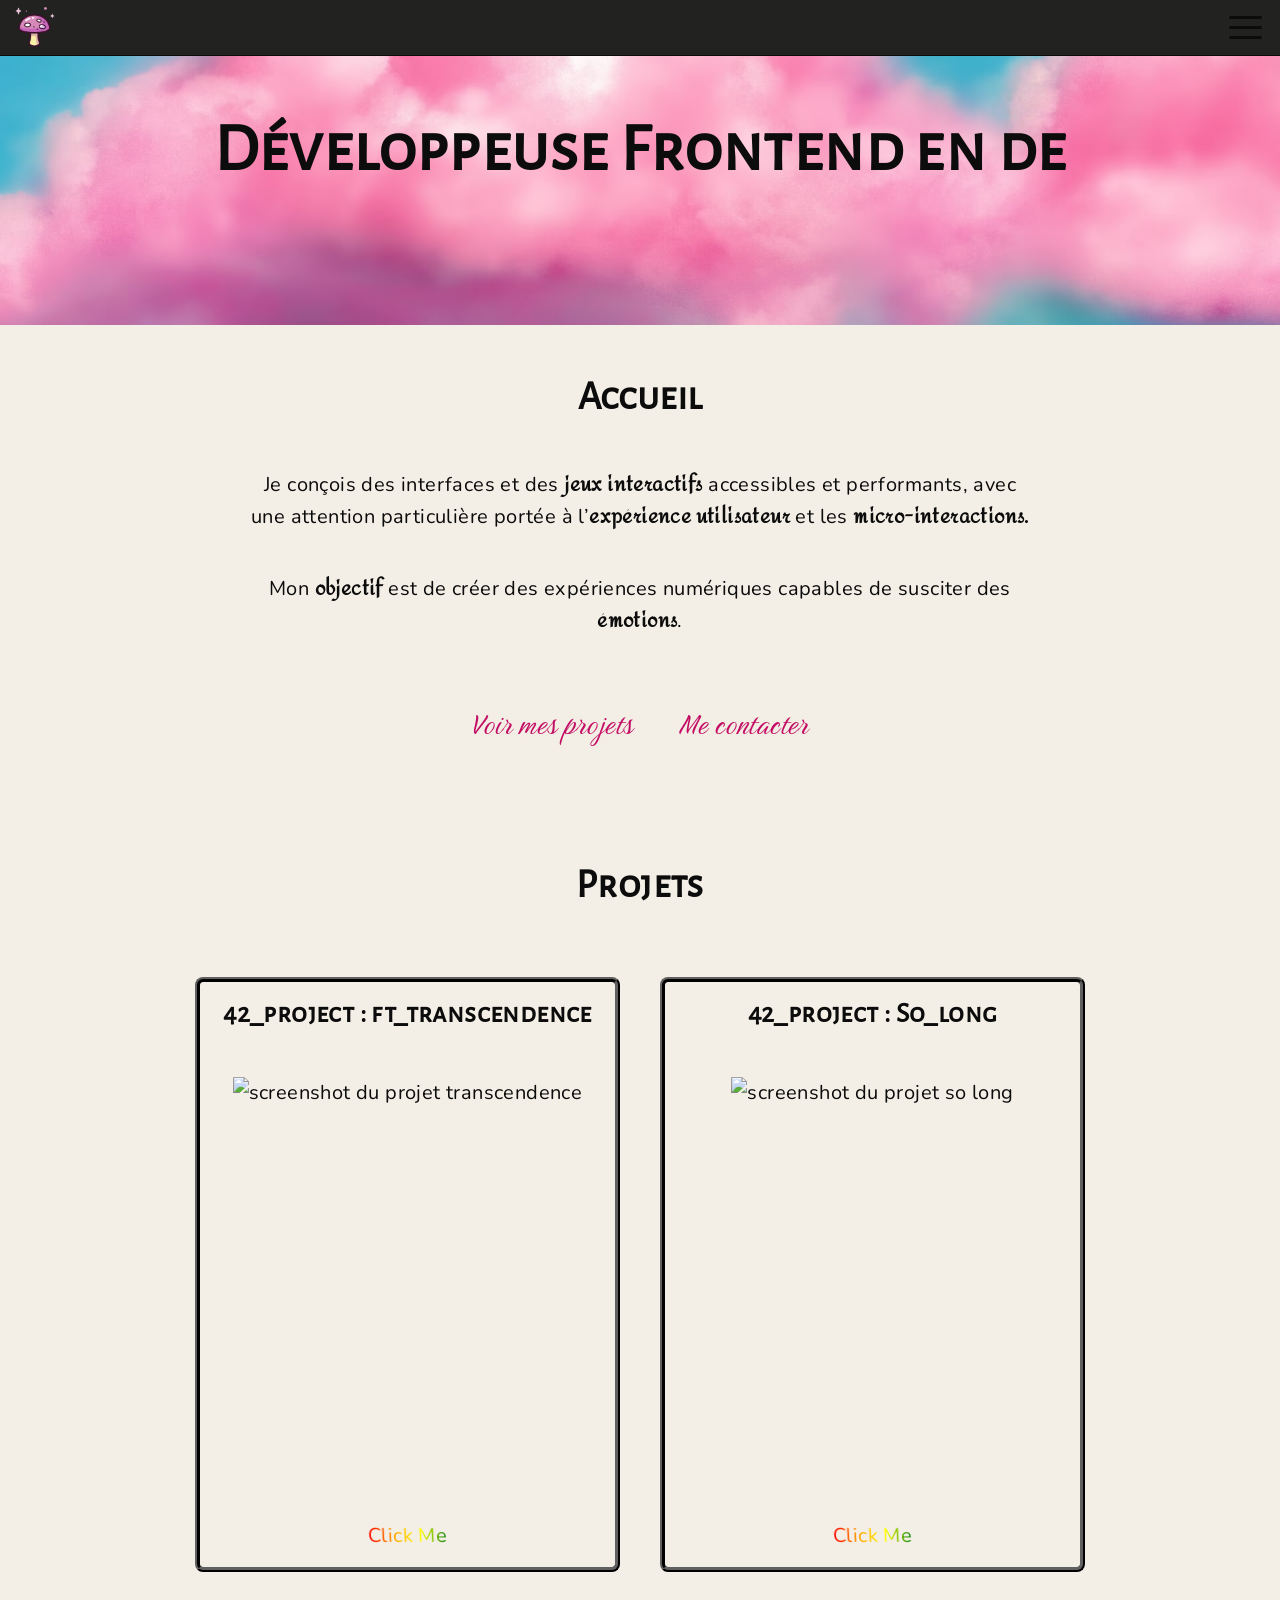
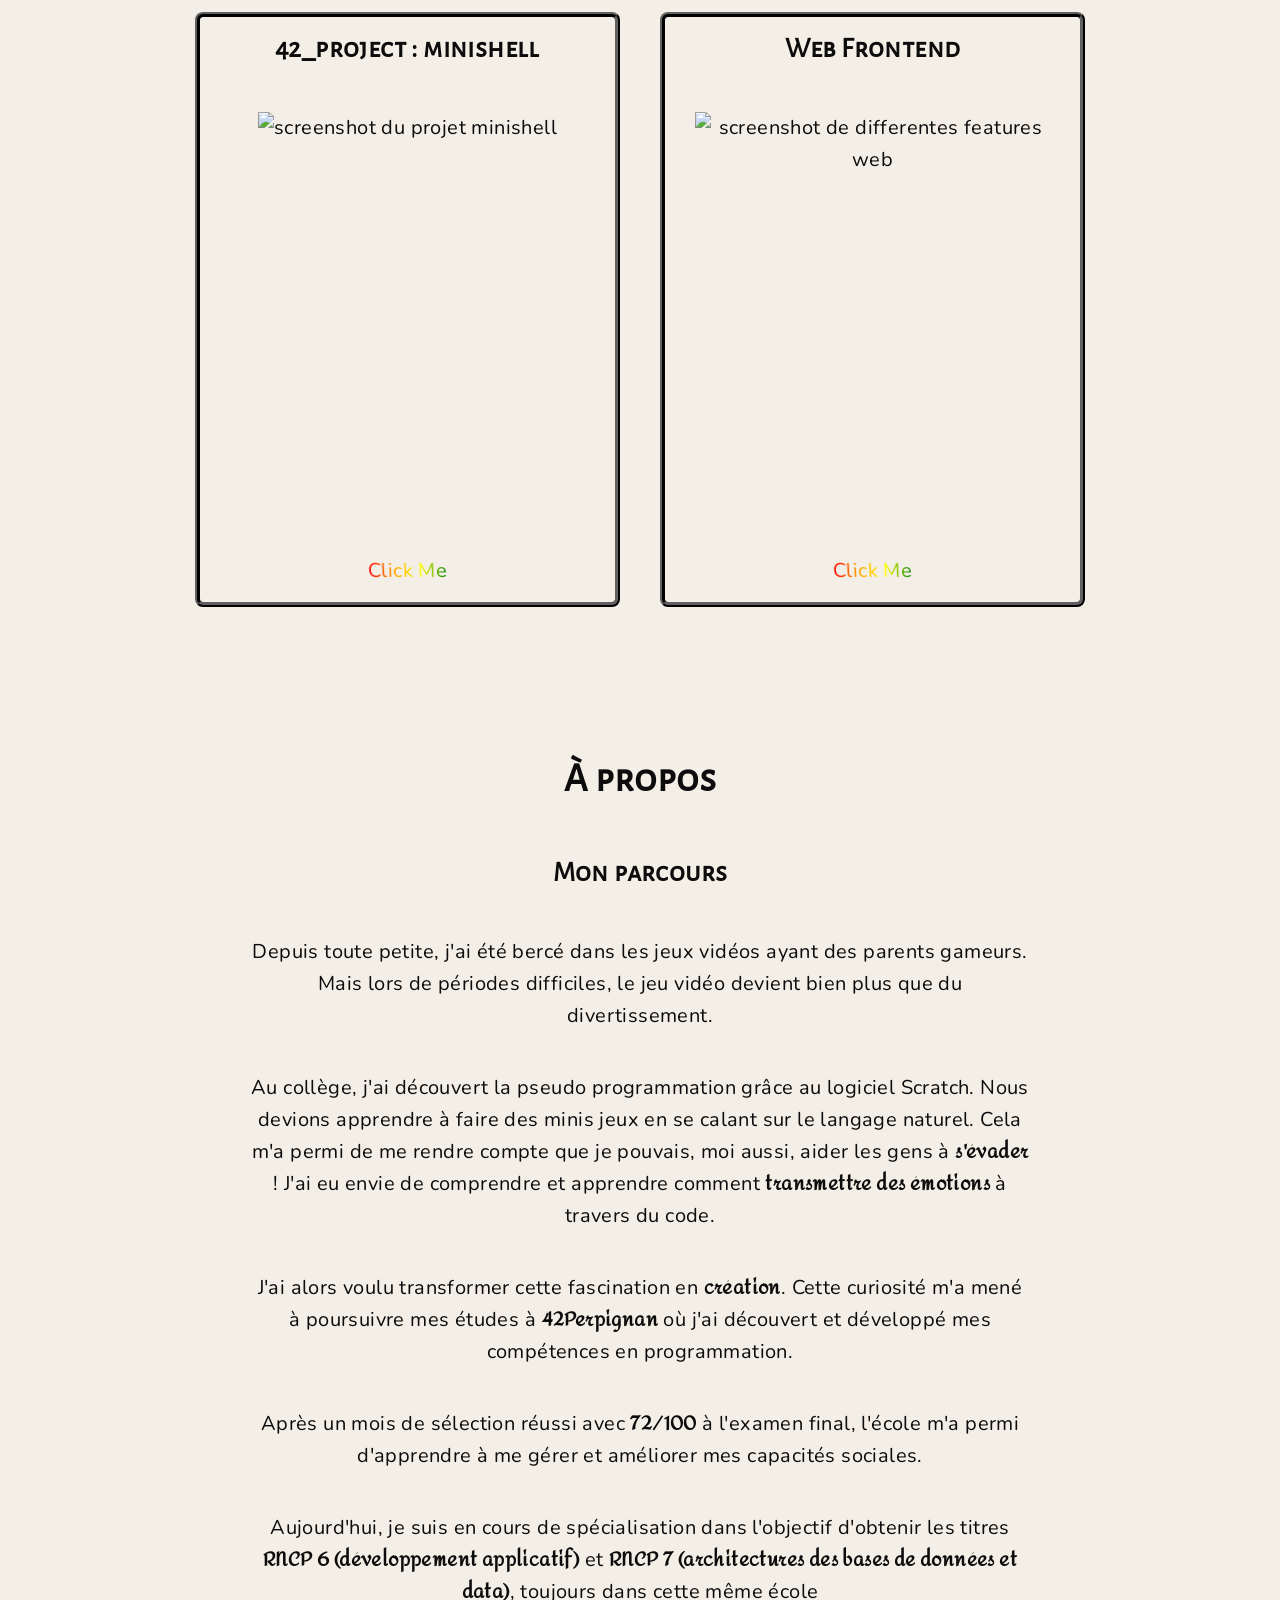
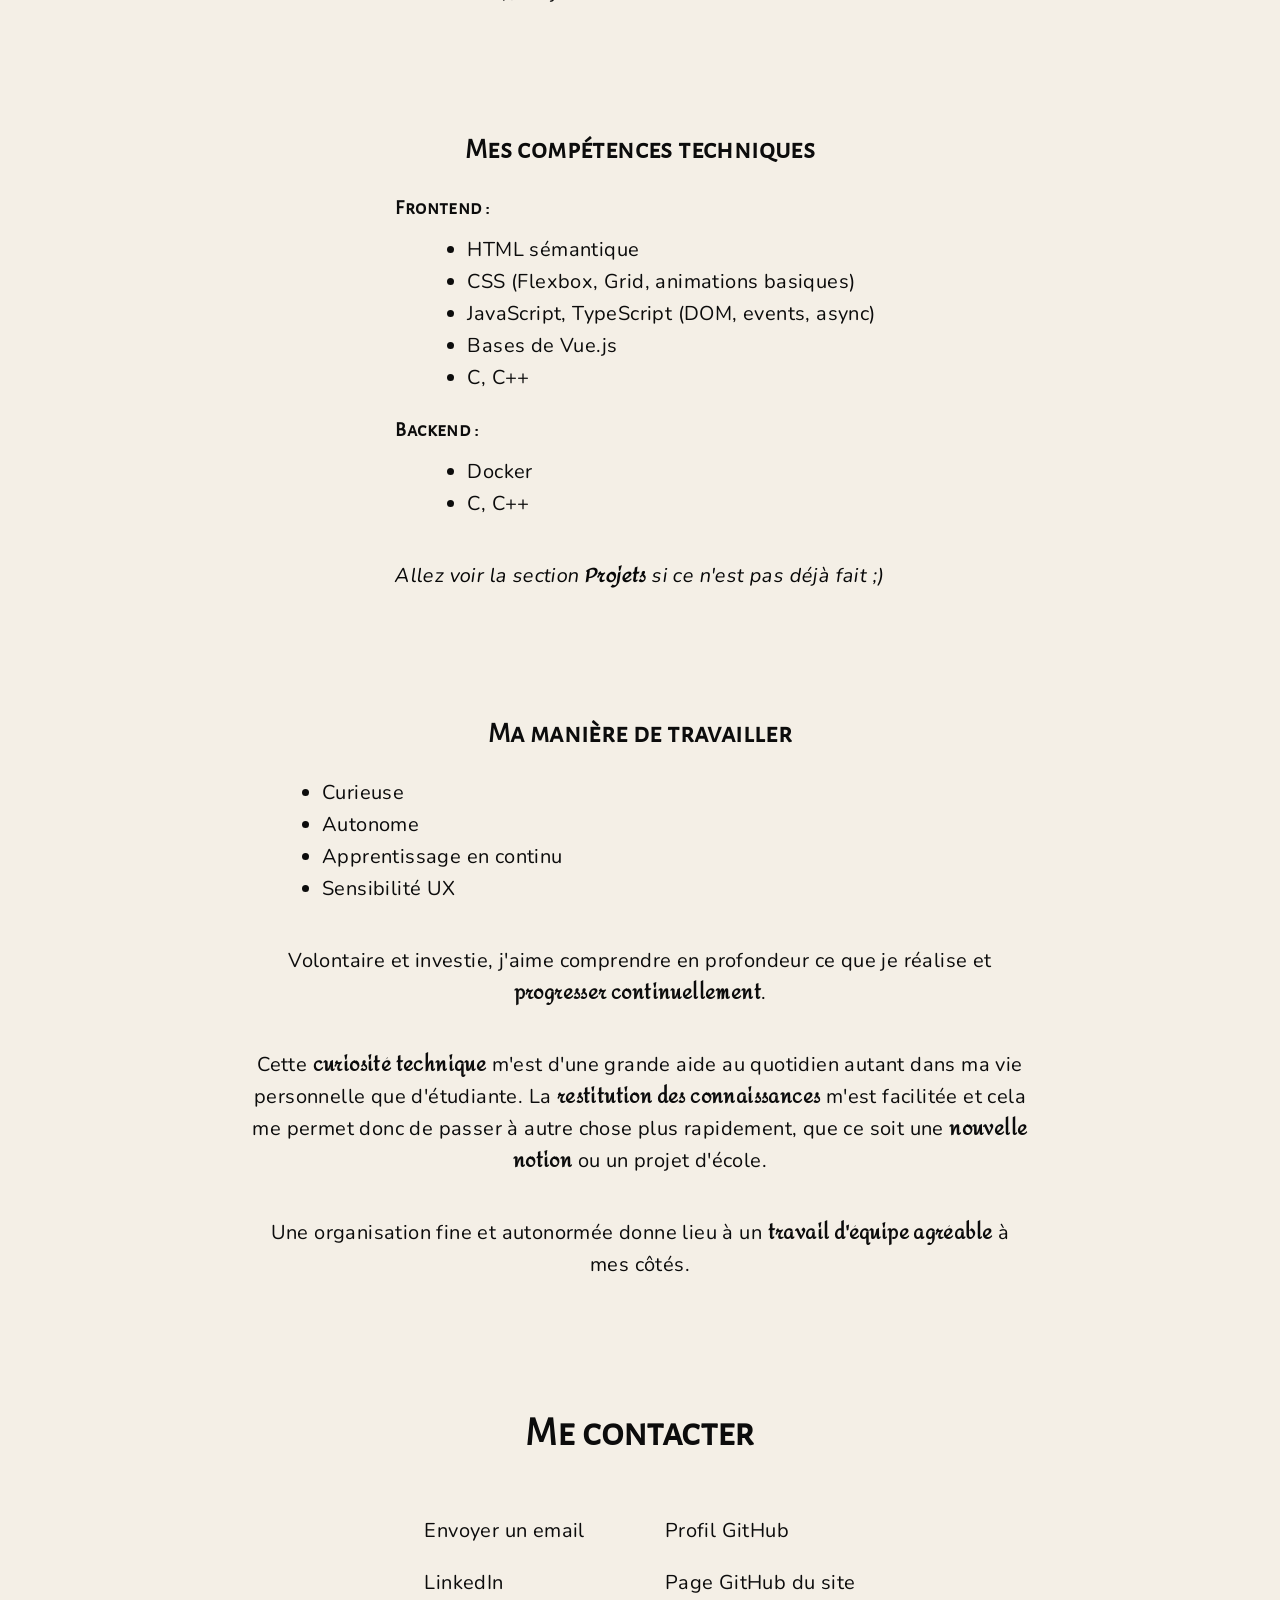
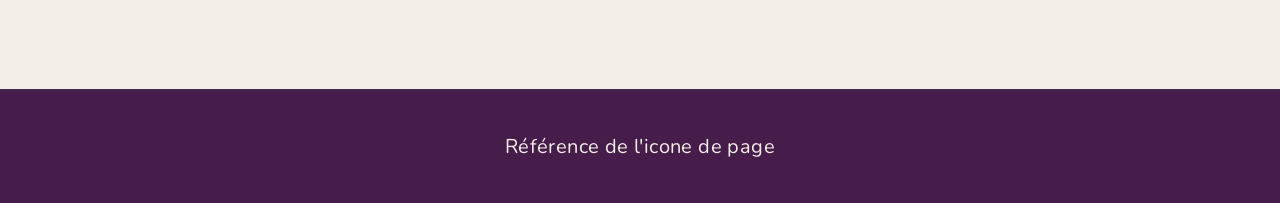
==== commit 10467e21: "details reglés: margin footer, lien projet emphasis, z-index cartes, couleur suivant mode de la div " ====
--- a/index.html
+++ b/index.html
@@ -11,16 +11,16 @@
 	<body>
 		<header>
 			<nav class="header__navigation">
-				<a class="navigation__visible_element navigation__title" href="#title"><img src="assets/img/champignon.png" height="40px" width="40px" alt="icone champignon" /><span>Julie</span></a>
+				<a class="navigation__visible_element navigation__title" href="#title"><img src="assets/img/champignon.png" height="40" width="40" alt="icone champignon" /><span>Julie</span></a>
 				<ul class="navigation__list">
 					<li class="navigation__visible_element navigation__links"><a href="#home" class="page"><span>Accueil</span></a></li>
 					<li class="navigation__visible_element navigation__links"><a href="#project"><span>Mes projets</span></a></li>
 					<li class="navigation__visible_element navigation__links"><a href="#about"><span>À propos</span></a></li>
 					<li class="navigation__visible_element navigation__links"><a href="#contact"><span>Contact</span></a></li>
-					<li class="navigation__visible_element navigation__links"><a href="#title" class="cv"><button><div class="here">></div><span>Télécharger CV</span></button></a></li>
+					<li class="navigation__visible_element navigation__links"><a target="_blank" rel="noopener noreferrer" href="files/Julie_Verdier--Fiot_CV.pdf" class="cv"><div class="here">></div><span>Voir mon CV</span></a></li>
 				</ul>
-				<div class="navigation__visible_element mode__div" id="mode"><img src="assets/img/paillettes.svg" height="20px" width="20px" alt="icone des modes: clair/sombre" /><button class="dark" aria-label="mode sombre ou clair"><div></div></button></div>
-				<div class="navigation__burger"><button id="burger" aria-label="ouvrir ou fermer le menu"><div></div></button></div>
+				<div class="navigation__visible_element mode__div" id="mode"><img src="assets/img/paillettes.svg" height="20" width="20" alt="icone des modes: clair/sombre" /><button class="dark" aria-label="mode sombre ou clair"><span></span></button></div>
+				<div class="navigation__burger"><button id="burger" aria-label="ouvrir ou fermer le menu"><span></span></button></div>
 				<div class="navigation__background"></div>
 			</nav>
 		</header>
@@ -30,14 +30,17 @@
 					<source 
 						type="image/avif"
 						srcset="assets/img/bg-b/bg_480x800.avif 480w, assets/img/bg-b/bg_1024x600.avif 1024w, assets/img/bg-b/bg_1920x1080.avif 1920w, assets/img/bg-b/bg_2880x1800.avif 2880w"
+						sizes="100vw"
 					>
 					<source 
 						type="image/webp"
 						srcset="assets/img/bg-b/bg_480x800.webp 480w, assets/img/bg-b/bg_1024x600.webp 1024w, assets/img/bg-b/bg_1920x1080.webp 1920w, assets/img/bg-b/bg_2880x1800.webp 2880w"
+						sizes="100vw"
 					>
 					<img 
 						src="assets/img/bg-b/bg_1920x1080.jpg"
 						srcset="assets/img/bg-b/bg_480x800.jpg 480w, assets/img/bg-b/bg_1024x600.jpg 1024w, assets/img/bg-b/bg_1920x1080.jpg 1920w, assets/img/bg-b/bg_2880x1800.jpg 2880w"
+						sizes="100vw"
 						alt="image banniere de ciel"
 					>
 				</picture>
@@ -66,21 +69,21 @@
 						</article>
 					</a>
 					<a href="#21">
-						<article id="2">
+						<article id="2" style="z-index: 4;">
 							<h3>42_project : So_long</h3>
 							<img src="" alt="screenshot du projet so long" loading="lazy" />
 							<span>Click Me</span>
 						</article>
 					</a>
 					<a href="#31">
-						<article id="3">
+						<article id="3" style="z-index: 3;">
 							<h3>42_project : minishell</h3>
 							<img src="" alt="screenshot du projet minishell" loading="lazy" />
 							<span>Click Me</span>
 						</article>
 					</a>
 					<a href="#41">
-						<article id="4">
+						<article id="4" style="z-index: 2;">
 							<h3>Web Frontend</h3>
 							<img src="" alt="screenshot de differentes features web" loading="lazy" />
 							<span>Click Me</span>
@@ -143,7 +146,7 @@
 						<li>Docker</li>
 						<li>C, C++</li>
 					</ul>
-					<p class="info">Allez voir la section <span class="emphasis">Projets</span> si ce n'est pas déjà fait ;)</p>
+					<p class="info">Allez voir la section <a href="#project" class="emphasis">Projets</a> si ce n'est pas déjà fait ;)</p>
 				</div>
 				<div>
 					<h3>Ma manière de travailler</h3>
@@ -161,7 +164,7 @@
 			<section class="contact__section" id="contact">
 				<h2>Me contacter</h2>
 				<div class="contact__links">
-					<a target="_blank" rel="noopener noreferrer" href"julie.verdier.fiot@hotmail.com">Envoyer un email</a>
+					<a target="_blank" rel="noopener noreferrer" href="mailto:julie.verdier.fiot@hotmail.com">Envoyer un email</a>
 					<a target="_blank" rel="noopener noreferrer" href="https://www.linkedin.com/in/julie-verdier-fiot">LinkedIn</a>
 					<a target="_blank" rel="noopener noreferrer" href="https://github.com/Jujufinote">Profil GitHub</a>
 					<a target="_blank" rel="noopener noreferrer" href="https://github.com/Jujufinote/My_Portfolio">Page GitHub du site</a>
--- a/assets/css/style.css
+++ b/assets/css/style.css
@@ -429,10 +429,6 @@
 
 /* ------------------------------- Button CV + animation */
 .navigation__links > a.cv {
-	padding: 0;
-}
-
-.navigation__links > a.cv > button {
 	position: relative;
 
 	padding: 5px;
@@ -453,7 +449,7 @@
 
 @media (min-width: 992px)
 {
-	.navigation__links > a.cv > button:hover {
+	.navigation__links > a.cv:hover {
 		box-shadow:
 			inset 0 3px 6px rgba(255,255,255,0.4),
 			inset 0 -4px 8px rgba(0,0,0,0.4),
@@ -461,7 +457,7 @@
 	}
 }
 
-.navigation__links > a.cv > button > div.here {
+.navigation__links > a.cv > div.here {
 	margin-right: 5px;
 
 	height: 25px;
@@ -474,17 +470,17 @@
 
 	border-radius: 50%;
 
-	background-color: black;
-	box-shadow: inset -2px 3px 6px rgba(255,255,255,0.4);
+	background-color: var(--bg-color);
+	box-shadow: inset -2px 3px 6px rgb(var(--shadow-white) / 0.4);
 
 	color: var(--dark-magenta);
 }
 
-.navigation__links > a.cv > button > span {
+.navigation__links > a.cv > span {
 	padding: 2px 7px 2px 0;
 }
 
-.navigation__links > a.cv > button.move > span {
+.navigation__links > a.cv.move > span {
 	cursor: not-allowed;
 	animation: cv-out 1.2s linear;
 }
@@ -576,7 +572,7 @@
 	transition: all 1s ease;
 }
 
-.mode__div > button > div {
+.mode__div > button > span {
 	margin: 0 1px;
 
 	height: 25px;
@@ -602,13 +598,13 @@
 	transform: translateX(var(--x, 0px)) scale(1);
 }
 
-.mode__div > button.light > div {
+.mode__div > button.light > span {
 	--x: 28px;
 }
 
 @media (min-width: 992px)
 {
-	.mode__div > button:hover > div {
+	.mode__div > button:hover > span {
 		transform: translateX(var(--x, 0px)) scale(1.2);
 	}
 }
@@ -693,7 +689,7 @@
 	align-items: center;
 }
 
-.navigation__burger > button > div {
+.navigation__burger > button > span {
 	position: relative;
 
 	height: 3px;
@@ -704,11 +700,11 @@
 	background-color: var(--txt-color);
 }
 
-.navigation__burger.open > button > div {
+.navigation__burger.open > button > span {
 	background-color: transparent;
 }
 
-.navigation__burger > button > div::before, .navigation__burger > button > div::after {
+.navigation__burger > button > span::before, .navigation__burger > button > span::after {
 	content: "";
 
 	position: absolute;
@@ -724,19 +720,19 @@
 	transition: all 1s ease;
 }
 
-.navigation__burger > button > div::before {
+.navigation__burger > button > span::before {
 	transform: translateY(-10px);
 }
 
-.navigation__burger.open > button > div::before {
+.navigation__burger.open > button > span::before {
 	transform: rotate(45deg);
 }
 
-.navigation__burger > button > div::after {
+.navigation__burger > button > span::after {
 	transform: translateY(10px);
 }
 
-.navigation__burger.open > button > div::after {
+.navigation__burger.open > button > span::after {
 	transform: rotate(-45deg);
 }
 /* ------------------------------------------ Burger end */
@@ -911,6 +907,8 @@
 	border-radius: 8px;
 	border-color: var(--txt-color);
 
+	background-color: var(--bg-color);
+
 	transition: transform 0.5s ease;
 	transform-style: preserve-3d;
 }
@@ -1060,6 +1058,7 @@
 
 footer {
 	padding: var(--m);
+	margin-top: var(--m);
 
 	color: var(--white);
 
